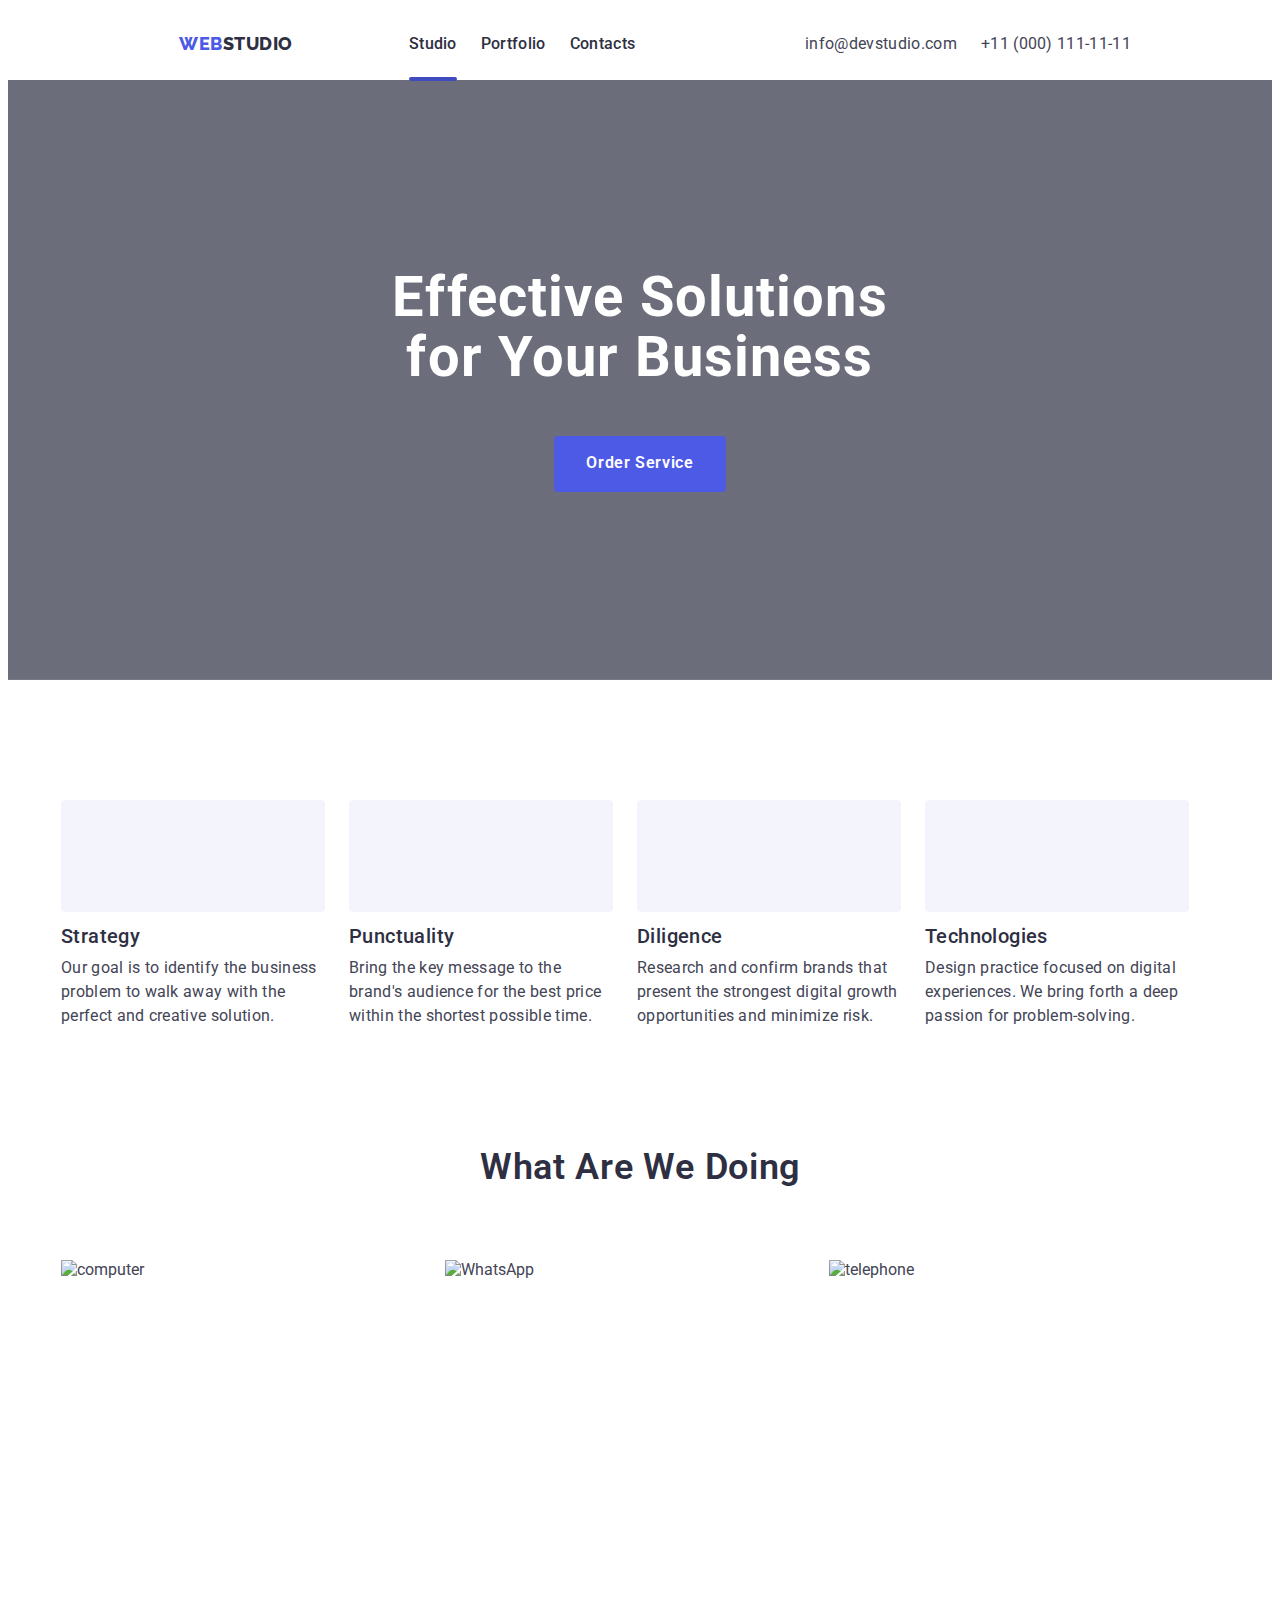
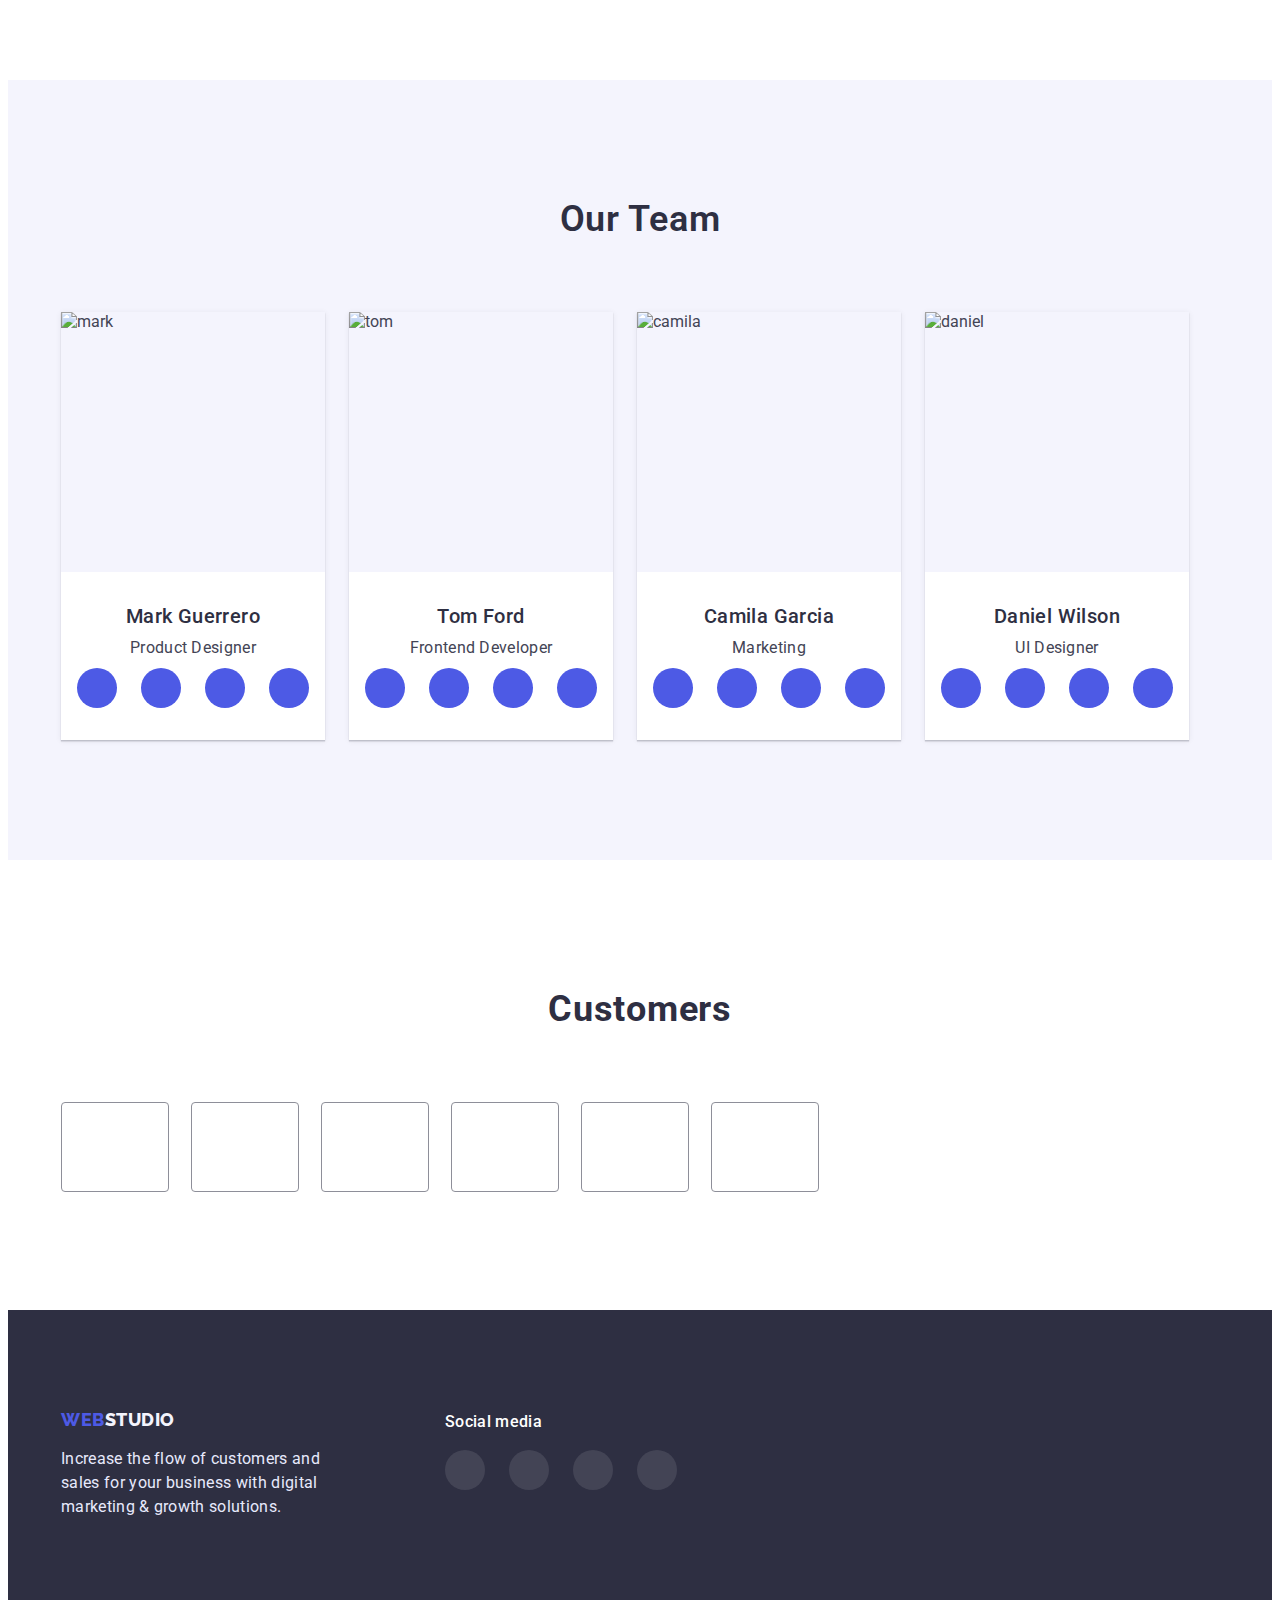
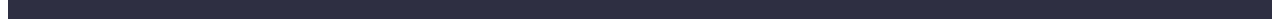
==== index.html @ 58b8a081 "commit" ====
<!DOCTYPE html>
<html lang="en">
<head>
    <meta charset="UTF-8">
    <meta http-equiv="X-UA-Compatible" content="IE=edge">
    <meta name="viewport" content="width=device-width, initial-scale=1.0">
    <title>Document</title>
    <link rel="preconnect" href="https://fonts.googleapis.com">
<link rel="preconnect" href="https://fonts.gstatic.com" crossorigin>
<link href="https://fonts.googleapis.com/css2?family=Raleway:wght@800&family=Roboto:wght@400;500;700&display=swap" rel="stylesheet">
<link rel="stylesheet" href="https://cdnjs.cloudflare.com/ajax/libs/modern-normalize/1.1.0/modern-normalize.min.css" 
integrity="sha512-wpPYUAdjBVSE4KJnH1VR1HeZfpl1ub8YT/NKx4PuQ5NmX2tKuGu6U/JRp5y+Y8XG2tV+wKQpNHVUX03MfMFn9Q==" 
crossorigin="anonymous" 
referrerpolicy="no-referrer" />
<link rel="stylesheet" href="./css/styles.css" />
<link
    rel="stylesheet"
    href="https://cdnjs.cloudflare.com/ajax/libs/animate.css/4.1.1/animate.min.css"
/>
<link href="https://unpkg.com/aos@2.3.1/dist/aos.css" rel="stylesheet">
</head>
<body class="site-body">
<header class="header">
    <div class="container header-container">
    <nav class="header-navigation">
        <a href="/" class="header-web link">Web
        <span class="header-studio link">Studio</span>
        </a>
        <ul class="header-list list">
        <li class="header-item"><a class="header-link link current" href="Studio">Studio</a></li>
        <li class="header-item"><a class="header-link link" href="./portfolio.html">Portfolio</a></li>
        <li class="header-item"><a class="header-link link" href="Contacts">Contacts</a></li>
        </ul> 
        </nav>

<ul class="header-after-list list">
<li><a class="header-tel link" href="mailto:info@devstudio.com">info@devstudio.com</a></li>
<li><a class="header-mail link" href="tel:++11(000)1111111">+11 (000) 111-11-11</a></li>
</ul>
    </div>
</header>
<main>
<section class="hero">
    <div class="container">
<h1 class="hero-title">Effective Solutions for Your Business</h1>
<button type="button" class="hero-btn">Order Service</button>
</div>
</section>
<section class="about">
<div class="container">
<ul class="about-list list">
<li class="about-item">
    <div class="features-icon">
        <svg class="icon" 
        Width="64"
        Height="64"
        >
        <use href="./images/icons.svg#icon-antenna1" ></use>
        </svg>
    </div>
<h3 class="about-strategy">Strategy</h3>
<P class="about-after-strategy">Our goal is to identify the business
problem to walk away with the perfect and creative solution. </P>
</li>
<li class="about-item">
    <div class="features-icon">
        <svg class="icon"Width="61.22"
        Height="64">
        <use href="./images/icons.svg#icon-clock" ></use>
        
        </svg>
    </div>
<h3 class="about-punctuality">Punctuality</h3>
<P class="about-after-punctuality">Bring the key message to the brand's audience for the best price within the shortest possible time.</P>
</li>
<li class="about-item">
    <div class="features-icon">
        <svg class="icon"Width="64"
        Height="49.09">
        <use href="./images/icons.svg#icon-diagram">
</use>
        </svg>
    </div> 
<h3 class="about-diligence">Diligence</h3>
<p class="about-after-diligence">Research and confirm brands that present the strongest digital growth opportunities and minimize risk.</p>
</li>
<li class="about-item">
    <div class="features-icon">
        <svg class="icon" height="55.46"
        width="50.13">
        <use href="./images/icons.svg#icon-astronaut" >
</use>
        </svg>
<h3 class="about-technologies">Technologies</h3>
<P class="about-after-technologies">Design practice focused on digital experiences. We bring forth a deep passion for problem-solving.</P>
</li>
</ul>
</div>
</section>
<section class="work">
    <div class="container">
<h2 class="work-title">What are we doing</h2>
<ul class="work-list list">
<li class="work-item">
<img src="./images/comp.jpg" alt="computer" width="360" height="300"/></li>
<li>
<img src="./images/watch.jpg" alt="WhatsApp" width="360" height="300"/></li>
<li>
<img src="./images/tel.jpg" alt="telephone" width="360" height="300"/></li>
</ul>
</div>
</section>
<section class="team">
    <div class="container">
<h2 class="team-title">Our Team</h2>
<ul class="team-list list">
<li class="team-item"><img src="./images/markguerrero.jpg" alt="mark" width="264" height="260"/>
<div class="card-content">
    <h3 class="team-designer">Mark Guerrero</h3>
<p class="team-designer-text">Product Designer</p>
    <ul class="team-soc-list list">
    <li class="team-soc-item">
    <a href="" class="team-soc-link link">
    <svg class="team-soc-icon" width="16" height="16">
        <use href="./images/icons.svg#icon-instagram" ></use>
    </svg>
    </a>
    </li>
    <li class="team-soc-item">
    <a href="" class="team-soc-link link">
        <svg class="team-soc-icon"width="16" height="16">
            <use href="./images/icons.svg#icon-twitter"></use>
        </svg>
    </a>
</li>
    <li class="team-soc-item">
    <a href="" class="team-soc-link link">
        <svg class="team-soc-icon" width="16" height="16">
            <use href="./images/icons.svg#icon-facebook"></use>
        </svg>
    </a>
</li>
    <li class="team-soc-item">
    <a href="" class="team-soc-link link">
        <svg class="team-soc-icon" width="16" height="16">
            <use href="./images/icons.svg#icon-linkedin"></use>
        </svg>
    </a>
    </li>
    </ul>
</div>
</li>
<li class="team-item"><img src="./images/tom.jpg" alt="tom" width="264" height="260"/>
<div class="card-content">
    <h3 class="team-developer">Tom Ford</h3>
<p class="team-developer-text">Frontend Developer</p>
<ul class="team-soc-list list">
    <li class="team-soc-item">
    <a href="" class="team-soc-link link">
    <svg class="team-soc-icon"width="16" height="16">
        <use href="./images/icons.svg#icon-instagram" ></use>
    </svg>
    </a>
    </li>
    <li class="team-soc-item">
    <a href="" class="team-soc-link link">
        <svg class="team-soc-icon" width="16" height="16">
            <use href="./images/icons.svg#icon-twitter"></use>
        </svg>
    </a>
</li>
    <li class="team-soc-item">
    <a href="" class="team-soc-link link">
        <svg class="team-soc-icon"width="16" height="16">
            <use href="./images/icons.svg#icon-facebook"></use>
        </svg>
    </a>
</li>
    <li class="team-soc-item">
    <a href="" class="team-soc-link link">
        <svg class="team-soc-icon"width="16" height="16">
            <use href="./images/icons.svg#icon-linkedin"></use>
        </svg>
    </a>
    </li>
    </ul>
</div>
</li>
<li class="team-item"><img src="./images/camila.jpg" alt="camila" width="264" height="260"/>
<div class="card-content">
    <h3 class="team-marketing">Camila Garcia</h3>
<p class="team-marketing-text">Marketing</p>
<ul class="team-soc-list list">
    <li class="team-soc-item">
    <a href="" class="team-soc-link link">
    <svg class="team-soc-icon" width="16" height="16">
        <use href="./images/icons.svg#icon-instagram" ></use>
    </svg>
    </a>
    </li>
    <li class="team-soc-item">
    <a href="" class="team-soc-link link">
        <svg class="team-soc-icon" width="16" height="16">
            <use href="./images/icons.svg#icon-twitter"></use>
        </svg>
    </a>
    </li>
    <li class="team-soc-item">
    <a href="" class="team-soc-link link">
        <svg class="team-soc-icon" width="16" height="16">
            <use href="./images/icons.svg#icon-facebook"></use>
        </svg>
    </a>
    </li>
    <li class="team-soc-item">
    <a href="" class="team-soc-link link">
        <svg class="team-soc-icon"width="16" height="16">
            <use href="./images/icons.svg#icon-linkedin"></use>
        </svg>
    </a>
    </li>
    </ul>

</div>
</li>
<li class="team-item"><img src="./images/daniel.jpg" alt="daniel" width="264" height="260"/>
<div class="card-content">
    <h3 class="team-ul">Daniel Wilson</h3>
<p class="team-ul-text">UI Designer</p>
<ul class="team-soc-list list">
    <li class="team-soc-item">
    <a href="" class="team-soc-link link">
    <svg class="team-soc-icon"width="16" height="16">
        <use href="./images/icons.svg#icon-instagram" ></use>
    </svg>
    </a>
    </li>
    <li class="team-soc-item">
    <a href="" class="team-soc-link link">
        <svg class="team-soc-icon"width="16" height="16">
            <use href="./images/icons.svg#icon-twitter"></use>
        </svg>
    </a>
    </li>
    <li class="team-soc-item">
    <a href="" class="team-soc-link link">
        <svg class="team-soc-icon"width="16" height="16">
            <use href="./images/icons.svg#icon-facebook"></use>
        </svg>
    </a>
    </li>
    <li class="team-soc-item">
    <a href="" class="team-soc-link link">
        <svg class="team-soc-icon"width="16" height="16">
            <use href="./images/icons.svg#icon-linkedin"></use>
        </svg>
    </a>
    </li>
    </ul>
</div>
</li>
</ul>
</div>
</section>
<section class="customers">
    
    <div class="container">
        <h2 class="customers-title">Customers</h2>
    <ul class="customers-list list">
        <li class="customers-item">
        <a href="" class="customers-link link">
            <svg class="customers-icon" width="104" height="56">
            <use href="./images/icons.svg#icon-Logo1"></use>
            </svg>
        </a>
        </li>
        <li class="customers-item">
        <a href="" class="customers-link link">
            <svg class="customers-icon" width="104" height="56">
            <use href="./images/icons.svg#icon-Logo2"></use>
            </svg>
        </a>
        </li>
        <li class="customers-item">
        <a href="" class="customers-link link">
            <svg class="customers-icon" width="104" height="56">
            <use href="./images/icons.svg#icon-Logo3"></use>
            </svg>
        </a>
        </li>
        <li class="customers-item">
        <a href="" class="customers-link link">
            <svg class="customers-icon" width="104" height="56">
            <use href="./images/icons.svg#icon-Logo4"></use>
            </svg>
        </a>
        </li>
        <li class="customers-item">
        <a href="" class="customers-link link">
            <svg class="customers-icon" width="104" height="56">
                <use href="./images/icons.svg#icon-Logo5"></use>
            </svg>
        </a>
        </li>
        <li class="customers-item">
        <a href="" class="customers-link link">
            <svg class="customers-icon" width="104" height="56">
            <use href="./images/icons.svg#icon-Logo6"></use>
            </svg>
        </a>
        </li>
    </ul>
    </div>
</section>
</main>
<footer class="footer">
    <div class="container">
        <div class="before-social">
<a href="/" class="footer-web link">Web
<span class="footer-studio link">Studio</span>
</a>
<p class="footer-text">Increase the flow of customers and sales for your business with digital marketing & growth solutions.</p>
    </div>

<div class="social">
<h3 class="soc-tex">Social media</h3>
<ul class="soc-list list">
    <li class="soc-item">
        <a href=""class="soc-link link">
            <svg class="soc-icon" width="24px" height="24px">
                <use href="./images/icons.svg#icon-instagram"></use>
            </svg>
        </a>
    </li>
    <li class="soc-item">
        <a href=""class="soc-link link">
            <svg class="soc-icon" width="24px" height="24px">
                <use href="./images/icons.svg#icon-twitter"></use>
            </svg>
        </a>
    </li>
    <li class="soc-item">
        <a href=""class="soc-link link">
            <svg class="soc-icon" width="24px" height="24px">
                <use href="./images/icons.svg#icon-facebook"></use>
            </svg>
        </a>
    </li>
    <li class="soc-item">
        <a href=""class="soc-link link">
            <svg class="soc-icon" width="24px" height="24px">
                <use href="./images/icons.svg#icon-linkedin"></use>
            </svg>
        </a>
    </li>
</ul>
</div>
</div>
</footer>
<script src="https://unpkg.com/aos@2.3.1/dist/aos.js"></script>
<script>
    AOS.init();
  </script>
</body>
</html>
---- css/styles.css ----
:root {

    --typical-lh: 1.5;
}

p,
h1,
h2,
h3,
h4,
h5,
h6 {
margin: 0;
}
ul,
ol {
margin: 0;
padding-left: 0;
}

img {
display: block;
}

body{
    font-family: 'roboto' ,sans-serif;
    color: #434455;
}
.list{
    list-style: none;
}
.link{
    text-decoration: none;
}
.container{
    width: 1158px;
    padding-left:15px;
    padding-right: 15px;
    margin: 0 auto;
}

.site-body{
}
/* --------HEADER--------- */


.header {

    padding-top: 24px;
    padding-bottom: 24px;
    
}
.header > .container {
    display: flex;
    align-items: center;

    width: 100%;

}

.header-link{
    transition: color 250ms cubic-bezier(0.4, 0, 0.2, 1);
}
    .header-web {
font-family: 'Raleway';
font-style: normal;
font-weight: 800;
font-size: 18px;
line-height: 1.33;
display: flex;
align-items: center;
letter-spacing: 0.03em;
text-transform: uppercase;
color: #4D5AE5;
padding-left: 156px;
}

.header-studio {
font-family: 'Raleway';
font-style: normal;
font-weight: 800;
font-size: 18px;
line-height: 1.33;
display: flex;
align-items: center;
letter-spacing: 0.03em;
text-transform: uppercase;
color: #2E2F42;
margin-right: 76px;
}
.header-navigation {
    display: flex;
    gap: 40px;
    align-items: center;
    margin-right: auto;
}
.header-link:hover,
.header-link:focus{
    color: #4D5AE5;
    }
.header-list {
    display: flex;
    gap: 40px;
    font-family: 'Roboto';
    font-style: normal;
    font-weight: 500;
    font-size: 16px;
    line-height: 1.5;
    letter-spacing: 0.02em;
    color: #4D5AE5;
    
}
.heade-item {
}
.header-link {

font-family: 'Roboto';
font-style: normal;
font-weight: 500;
font-size: 16px;
line-height: 1.5;
letter-spacing: 0.02em;
color: #2E2F42;
transition: color 250ms cubic-bezier(0.4, 0, 0.2, 1);
position: relative;
}
.header-link.current::after{
    content: '';
    position: absolute;
    width: 100%;
    height: 4px;
    background-color: #404BBF;
    border-radius: 2px;
    left: 0;
    bottom: -28px;
}


.header-after-list{
    display: flex;
    gap: 40px;

}
.header-tel {
    font-size: 16px;
    line-height: 1.5;
    letter-spacing: 0.02em;
    color: #434455;
    transition: color 250ms cubic-bezier(0.4, 0, 0.2, 1);
    }
.header-tel:hover{
    color: #404BBF;
}
.header-mail {
font-size: 16px;
line-height: 1.5;
letter-spacing: 0.02em;
color: #434455;
padding-right: 156px;
transition: color 250ms cubic-bezier(0.4, 0, 0.2, 1);
}

.header-mail:hover{
    color: #404BBF;
}

/* --------Hero--------- */


.hero {
    background-image: linear-gradient(
        rgba(46, 47, 66, 0.7),
        rgba(46, 47, 66, 0.7)),
    url(../images/people-office.jpg);
    background-repeat: no-repeat;
    background-position: center;
    background-size: cover;
    padding-top: 188px;
    padding-bottom: 188px;
}
.hero-title {
font-size: 56px;
line-height: 1.07;
text-align: center;
letter-spacing: 0.02em;
color: #FFFFFF;

max-width: 553px;
max-height: 120px;
margin: 0 auto;

}


.hero-btn {
background-color: #4D5AE5;
font-family: 'Roboto';
font-weight: 600;
font-size: 16px;
line-height: 1.18;
display: flex;
align-items:center;
letter-spacing: 0.04em;
color: #FFFFFF;
cursor: pointer;
min-width: 169px;
height: 56px;
padding: 16px 32px;
display: block;
margin: 0 auto;
margin-top: 48px;
border: 1px transparent;
border-radius: 4px;
transition: color 250ms cubic-bezier(0.4, 0, 0.2, 1), background-color 2500ms cubic-bezier(0.4, 0, 0.2, 1)

}
.hero-btn:hover{
    background-color: #404BBF;
}

/* --------About--------- */
.about-list {
}
.list {
    display:flex;
    gap: 24px;
}

.about {
    width: 100%;

padding-top: 120px;
}

.about-item {
    flex-basis: calc((100%-3*24px)/4);
    }
.features-icon{
    
    justify-content: center;
    align-items: center;


}

.icon {
    height: 112px;
    width: 264px;
    border-radius: 4px;
    background: #F4F4FD;
    margin-bottom: 8px; 

}
.about-strategy {
font-family: 'Roboto';
font-style: normal;
font-weight: 500;
font-size: 20px;
line-height: 1.2;
letter-spacing: 0.02em;
color: #2E2F42;
margin-bottom: 8px;

}
.about-after-strategy {

font-size: 16px;
line-height:1.5;
letter-spacing: 0.02em;
color: #434455;
max-width: 264px;

}
.about-item {
}
.about-punctuality {
font-family: 'Roboto';
font-style: normal;
font-weight: 500;
font-size: 20px;
line-height: 1.2;
letter-spacing: 0.02em;
color: #2E2F42;
margin-bottom: 8px;

}
.about-after-punctuality {

font-size: 16px;
line-height: 1.5;
letter-spacing: 0.02em;
color: #434455;
max-width: 264px;
}
.about-diligence {
    font-family: 'Roboto';
font-style: normal;
font-weight: 500;
font-size: 20px;
line-height: 1.2;
letter-spacing: 0.02em;
color: #2E2F42;
margin-bottom: 8px;
}
.about-after-diligence {

font-size: 16px;
line-height:var(--typical-lh);
letter-spacing: 0.02em;
color: #434455;
max-width: 264px;
}
.about-technologies {
    font-family: 'Roboto';
font-style: normal;
font-weight: 500;
font-size: 20px;
line-height: 1.2;
letter-spacing: 0.02em;
color: #2E2F42;
margin-bottom: 8px;
}
.about-after-technologies {

font-size: 16px;
line-height:var(--typical-lh);
letter-spacing: 0.02em;
color: #434455;
max-width: 264px;
}

/* --------Work--------- */
.work {padding-top: 120px;
    padding-bottom: 120px;
}
.work-title {
    font-family: 'Roboto';
font-style: normal;
font-weight: 600;
font-size: 36px;
line-height: 1.11;
text-align: center;
letter-spacing: 0.02em;
text-transform: capitalize;
color: #2E2F42;
margin-bottom: 72px;


}
.work-list {
    display: flex;
}
.work-item {
}


/* -----------Team--------- */

.team {
    display: flex;
    gap: 24px;
    padding-top: 120px;
    padding-bottom: 120px;
    background-color:#F4F4FD;
}
.team-title {
font-family: 'Roboto';
font-style: normal;
font-weight: 600;
font-size: 36px;
line-height: 1.11;
text-align: center;
letter-spacing: 0.02em;
text-transform: capitalize;
color: #2E2F42;
margin-bottom: 72px;
}
.team-list {
}
.list {
}
.team-item {box-shadow: 0px 1px 6px rgba(46, 47, 66, 0.08), 0px 1px 1px rgba(46, 47, 66, 0.16), 0px 2px 1px rgba(46, 47, 66, 0.08);
}
.card-content{
    padding: 32px 0 32px 0;
    background: #FFFFFF;
}

.card-content{
    padding: 32px 0 32px 0;
}
.card-list{
    
    padding-top: 32px ;
    padding-bottom: 32px ;
}
.team-soc-list {
    display: flex;
    align-items: center;
    justify-content: center;



}
.team-soc-item {
    width: 40px;
    height: 40px;
    background-color: #4D5AE5;
    border-radius: 50%;

    
}
.team-soc-link{
    width: 100%;
    height: 100%;
display: flex;
    align-items: center;
    justify-content: center;
    gap: 24px;
    list-style: none;
    transition: color 250ms cubic-bezier(0.4, 0, 0.2, 1);
    }

.team-soc-icon{
fill: #F4F4FD;

}
.team-soc-icon:hover{
    fill:;
}
.team-soc-link:hover{
    background-color: #404BBF;
    border-radius: 50%;
}
.team-soc-link:focus{
    background-color: #404BBF;
    border-radius: 50%;
}

    .team-designer {
font-family: 'Roboto';
font-style: normal;
font-weight: 500;
font-size: 20px;
line-height: 1.2;
text-align: center;
letter-spacing: 0.02em;
color: #2E2F42;
margin-bottom: 8px;
}
.team-designer-text {

font-size: 16px;
line-height: 1.5;
text-align: center;
letter-spacing: 0.02em;
color: #434455;
margin-bottom: 8px;

}

.team-developer {
    font-family: 'Roboto';
font-style: normal;
font-weight: 500;
font-size: 20px;
line-height: 1.2;
text-align: center;
letter-spacing: 0.02em;
color: #2E2F42;

margin-bottom: 8px;
}
.team-developer-text {
font-size: 16px;
line-height: 1.5;
text-align: center;
letter-spacing: 0.02em;
color: #434455;

margin-bottom: 8px;
}
.team-marketing {
    font-family: 'Roboto';
font-style: normal;
font-weight: 500;
font-size: 20px;
line-height: 1.2;
text-align: center;
letter-spacing: 0.02em;
color: #2E2F42;

margin-bottom: 8px;
}
.team-marketing-text {

    font-size: 16px;
    line-height: 1.5;
    text-align: center;
    letter-spacing: 0.02em;
    color: #434455;
    
    margin-bottom: 8px;
    }
.team-ul {
    font-family: 'Roboto';
font-style: normal;
font-weight: 500;
font-size: 20px;
line-height: 1.2;
text-align: center;
letter-spacing: 0.02em;
color: #2E2F42;
margin-bottom: 8px;
}
.team-ul-text {

font-size: 16px;
line-height: 1.5;
text-align: center;
letter-spacing: 0.02em;
color: #434455;
margin-bottom: 8px;
}


.customers {
    padding-top: 130px;
    padding-bottom: 120px;

}
.container {
}
.customers-title{

font-size: 36px;
line-height: 1.11;
text-align: center;
letter-spacing: 0.02em;
text-transform: capitalize;
color: #2E2F42;

margin-bottom: 72px;
}

.customers-list {
    display: flex;
    gap: 24px;
}
.list {
}
.customers-item {
    width: calc((100%-168px)/6);
    height: 88px;
}
.customers-link {
    width: 100%;
    height: 100%;
    border: 1px solid #8E8F99;
    border-radius: 4px;
    display: flex;
    align-items: center;
    justify-content: center;
}
    .customers-icon {
        fill: #AFB1B8;
    }

.customers-link:hover .customers-icon,
.customers-link:focus .customers-icon
{
    fill:#4D5AE5;
}
.customers-link:hover
{border:1px solid #4D5AE5;
}
.customers-link:focus{
    border:1px solid #4D5AE5;
}



/* -----------Footer------------ */

    .footer {
        padding-top: 100px;
        padding-bottom: 100px;
        background: #2E2F42;
}


.footer-web {

    font-family: 'Raleway';
    font-style: normal;
    font-weight: 800;
    font-size: 18px;
    line-height: 1.16;
    display: flex;
    align-items: center;
    letter-spacing: 0.03em;
    text-transform: uppercase;
    color: #4D5AE5;
}
.footer-studio {
    font-family: 'Raleway';
font-style: normal;
font-weight: 800;
font-size: 18px;
line-height: 1.16;
display: flex;
align-items: center;
letter-spacing: 0.03em;
text-transform: uppercase;
color: #F4F4FD;
}
.footer-text {
font-size: 16px;
line-height: 1.5;
letter-spacing: 0.02em;
color: #E7E9FC;
margin-top: 16px;
max-width: 264px;

}

.footer>.container {display: flex;
    gap: 120px;
}
.social{
}
.soc-tex {

    font-family: 'Roboto';
font-style: normal;
font-weight: 500;
font-size: 16px;
line-height: 1.5;
letter-spacing: 0.02em;
color: #FFFFFF;
margin-bottom: 16px;
}
.soc-list {
}
.list {
}
.soc-item {
    width: 40px;
    height: 40px;
    background-color:rgba(255, 255, 255, 0.1);
    border-radius: 50%;
    
}
.soc-link {
    width: 100%;
    height: 100%;
    display: flex;
    align-items: center;
    justify-content: center;
    display: flex;
    gap: 16px;
}
.link {
}
.soc-icon {
    fill: #F4F4FD;

}
.soc-link:hover {
    background: #31D0AA;
    border-radius: 50%;
}
.soc-link:focus {
    background: #31D0AA;
    border-radius: 50%;
}

.soc-icon:hover{
    fill: ;
}

/* -----------PORTFOLIO-head------------ */

.container{
    width: 1158px;
    padding-left:15px;
    padding-right: 15px;

    margin: 0 auto;
}
body{
    font-family: 'roboto' ,sans-serif;
    color: #434455;
}
.list{
    list-style: none;
}
.link{
    text-decoration: none;
}
.site-body{
}

.site-body-portfolio {
}
.header-portfolio{
    border-bottom: 1px solid #E7E9FC;
    box-shadow: 0px 2px 1px rgba(46, 47, 66, 0.08), 0px 1px 1px rgba(46, 47, 66, 0.16), 0px 1px 6px rgba(46, 47, 66, 0.08);
}

.header-portfolio > .container {
    display: flex;
    align-items: center;
    width: 100%;
}
.header-portfolio {
    padding-top: 24px;
    padding-bottom: 24px;

}
.header-navigation-portfolio {
    display: flex;
    align-items: center;
    margin-right: auto;

}

.header-portfolio-web {

font-family: 'Raleway';
font-style: normal;
font-weight: 800;
font-size: 18px;
line-height: 1.33;
display: flex;
align-items: center;
letter-spacing: 0.03em;
text-transform: uppercase;
color: #4D5AE5;
cursor: pointer;
padding-left: 156px;

}

.header-portfolio-studio {
font-family: 'Raleway';
font-style: normal;
font-weight: 800;
font-size: 18px;
line-height: 1.33;
display: flex;
align-items: center;
letter-spacing: 0.03em;
text-transform: uppercase;
color: #2E2F42;
margin-right: 76px;

}
.header-portfolio-link:hover,
.header-portfolio-link:focus{
    color: #4D5AE5;
    }

.header-portfolio-list {
    font-family: 'Roboto';
    font-style: normal;
    font-weight: 500;
    font-size: 16px;
    line-height: 1.5;
    letter-spacing: 0.02em;
    color: #4D5AE5;
}
.list {
}


.header-portfolio-link{
    font-family: 'Roboto';
font-style: normal;
font-weight: 500;
font-size: 16px;
line-height: 1.5;
letter-spacing: 0.02em;
color: #2E2F42;
position: relative;
}
.header-portfolio-link.current::after{
    content: '';
    position: absolute;
    width: 100%;
    height: 4px;
    background-color: #404BBF;
    border-radius: 2px;
    left: 0;
    bottom: -28px;
}
.header-portfolio-after-list {

}
.header-portfolio-mail {

    font-size: 16px;
    line-height: 1.5;
    letter-spacing: 0.02em;
    color: #434455;
}
.header-portfolio-mail:hover{
    color: #404BBF;
}
.header-portfolio-tel {

font-size: 16px;
line-height: 1.5;
letter-spacing: 0.02em;
color: #434455;
padding-left: 156px;

}
.header-portfolio-tel:hover{
    color: #404BBF;
}
/* ------------------tab-------------- */


.filter{
    padding-top: 96px;
    padding-bottom: 120px;
}


.tab{
    
}

.tab-item{}
    
.filter{ padding-top: 96px;
    padding-bottom: 120px;

}

.tab{
}
.tab-list{
    display: flex;
    gap: 24px;
    justify-content: center;
    margin-bottom: 72px;

}
.tab-all:hover{
    background-color: #404BBF;
    color: #FFFFFF;
    box-shadow: 0px 3px 1px rgba(0, 0, 0, 0.1), 0px 2px 1px rgba(0, 0, 0, 0.08), 0px 2px 2px rgba(0, 0, 0, 0.12);
    }
.tab-all:focus{
        background-color: #404BBF;
        color: #FFFFFF;
        box-shadow: 0px 3px 1px rgba(0, 0, 0, 0.1), 0px 2px 1px rgba(0, 0, 0, 0.08), 0px 2px 2px rgba(0, 0, 0, 0.12);
        }

.tab-web:hover{
    background-color: #404BBF;
    color: #FFFFFF;
    box-shadow: 0px 3px 1px rgba(0, 0, 0, 0.1), 0px 2px 1px rgba(0, 0, 0, 0.08), 0px 2px 2px rgba(0, 0, 0, 0.12);
}
.tab-web:focus{
    background-color: #404BBF;
    color: #FFFFFF;
    box-shadow: 0px 3px 1px rgba(0, 0, 0, 0.1), 0px 2px 1px rgba(0, 0, 0, 0.08), 0px 2px 2px rgba(0, 0, 0, 0.12);
    }
.tab-app:hover{
    background-color: #404BBF;
    color: #FFFFFF;
    box-shadow: 0px 3px 1px rgba(0, 0, 0, 0.1), 0px 2px 1px rgba(0, 0, 0, 0.08), 0px 2px 2px rgba(0, 0, 0, 0.12);
    }
    .tab-app:focus{
        background-color: #404BBF;
        color: #FFFFFF;
        box-shadow: 0px 3px 1px rgba(0, 0, 0, 0.1), 0px 2px 1px rgba(0, 0, 0, 0.08), 0px 2px 2px rgba(0, 0, 0, 0.12);
        }
    .tab-design:hover{
        background-color: #404BBF;
        color: #FFFFFF;
        box-shadow: 0px 3px 1px rgba(0, 0, 0, 0.1), 0px 2px 1px rgba(0, 0, 0, 0.08), 0px 2px 2px rgba(0, 0, 0, 0.12);
        }
        .tab-design:focus{
            background-color: #404BBF;
            color: #FFFFFF;
            box-shadow: 0px 3px 1px rgba(0, 0, 0, 0.1), 0px 2px 1px rgba(0, 0, 0, 0.08), 0px 2px 2px rgba(0, 0, 0, 0.12);
            }
        .tab-marketing:hover{
            background-color: #404BBF;
            color: #FFFFFF;
            box-shadow: 0px 3px 1px rgba(0, 0, 0, 0.1), 0px 2px 1px rgba(0, 0, 0, 0.08), 0px 2px 2px rgba(0, 0, 0, 0.12);
            }
            .tab-marketing:focus{
                background-color: #404BBF;
                color: #FFFFFF;
                box-shadow: 0px 3px 1px rgba(0, 0, 0, 0.1), 0px 2px 1px rgba(0, 0, 0, 0.08), 0px 2px 2px rgba(0, 0, 0, 0.12);
                }

.tab-all {
    display: flex;
flex-direction: row;
align-items: flex-start;
padding: 12px 24px;
    font-family: 'Roboto';
    font-style: normal;
    font-weight: 600;
    font-size: 16px;
    line-height: 1.5;
    display: flex;
    align-items: center;
    text-align: center;
    letter-spacing: 0.04em;
    color:#4D5AE5;
    cursor: pointer;
    height: 48px;
    border: 1px solid #E7E9FC;
    border-radius: 4px;}
.tab-web {
    display: flex;
flex-direction: row;
justify-content: center;
align-items: center;
padding: 12px 24px;
    font-family: 'Roboto';
font-style: normal;
font-weight: 600;
font-size: 16px;
line-height: 1.5;
display: flex;
align-items: center;
text-align: center;
letter-spacing: 0.04em;
color: #4D5AE5;
cursor: pointer;

height: 48px;
border: 1px solid #E7E9FC;
border-radius: 4px;
}
.tab-app {
    display: flex;
flex-direction: row;
justify-content: center;
align-items: center;
padding: 12px 24px;
    font-family: 'Roboto';
font-style: normal;
font-weight: 600;
font-size: 16px;
line-height: 1.5;
display: flex;
align-items: center;
text-align: center;
letter-spacing: 0.04em;
color: #4D5AE5;
cursor: pointer;
height: 48px;
border: 1px solid #E7E9FC;
border-radius: 4px;
}

.tab-design {
    display: flex;
flex-direction: row;
justify-content: center;
align-items: center;
padding: 12px 24px;
height: 48px;
    font-family: 'Roboto';
font-style: normal;
font-weight: 600;
font-size: 16px;
line-height: 1.5;
display: flex;
align-items: center;
text-align: center;
letter-spacing: 0.04em;
color: #4D5AE5;
cursor: pointer;
width: 101px;
height: 48px;
border: 1px solid #E7E9FC;
border-radius: 4px;
}
.tab-marketing {
display: flex;
flex-direction: row;
justify-content: center;
align-items: center;
padding: 12px 24px;

    font-family: 'Roboto';
font-style: normal;
font-weight: 600;
font-size: 16px;
line-height: 1.5;
display: flex;
align-items: center;
text-align: center;
letter-spacing: 0.04em;
color: #4D5AE5;
cursor: pointer;

height: 48px;
border: 1px solid #E7E9FC;
border-radius: 4px;
}

.tab:hover,
.tab:focus {
color: #404BBF;
}

.images { 
    padding-top:72px;}
    
.images { padding-top:72px ;
    box-shadow: 0px 1px 6px rgba(46, 47, 66, 0.08);
}


.images-list {
    
    display: flex;
    column-gap: 24px;
    row-gap: 48px;
    flex-wrap: wrap;
}

.images-item{width: calc(100 %-48)/3;
position: relative;}


.picture-list {
    padding-top: 32px;
    padding-bottom: 32px;
    padding-left: 16px;
}
.images-item-link {Width:
    360px;
    Height:
    420px};

.images-top-text{
    position: absolute;
    top: 0;
}
.images-item-bank{Width:
    360px;
    Height:
    420px}
.images-item-bank:hover{
    box-shadow: 0px 1px 6px rgba(46, 47, 66, 0.08), 
    0px 1px 1px rgba(46, 47, 66, 0.16), 
    0px 2px 1px rgba(46, 47, 66, 0.08);
    
}
.picture-content {
    border: 1px solid #E7E9FC;
    padding: 32px 0 32px 16px;
}
    

.images-banking {
    margin-bottom: 8px;

margin-bottom: 8px;
font-family: 'Roboto';
font-style: normal;
font-weight: 500;
font-size: 20px;
line-height: 1.2;
letter-spacing: 0.02em;
color: #2E2F42;


}
.images-after-banking {
font-size: 16px;
line-height: 1.5;
letter-spacing: 0.02em;
color: #434455;
}

.images-item-payment:hover{
    box-shadow: 0px 1px 6px rgba(46, 47, 66, 0.08), 
    0px 1px 1px rgba(46, 47, 66, 0.16), 
    0px 2px 1px rgba(46, 47, 66, 0.08);
    
}
.images-payment {
margin-bottom: 8px;

    margin-bottom: 8px;
font-size: 20px;
line-height: 1.2;
letter-spacing: 0.02em;
color: #2E2F42;
}
.images-after-payment {

font-size: 16px;
line-height: 1.5;
letter-spacing: 0.02em;
color: #434455;
}

.images-item-maditation:hover{
    box-shadow: 0px 1px 6px rgba(46, 47, 66, 0.08), 
    0px 1px 1px rgba(46, 47, 66, 0.16), 
    0px 2px 1px rgba(46, 47, 66, 0.08);
    
}
.images-meditation {
    

    margin-bottom: 8px;
font-family: 'Roboto';
font-style: normal;
font-weight: 500;
font-size: 20px;
line-height: 1.2;
letter-spacing: 0.02em;
color: #2E2F42;
}
.images-after-meditation {

    font-size: 16px;
    line-height: 1.5;
    letter-spacing: 0.02em;
    color: #434455

}
.images-item-taxi:hover{
    box-shadow: 0px 1px 6px rgba(46, 47, 66, 0.08), 
    0px 1px 1px rgba(46, 47, 66, 0.16), 
    0px 2px 1px rgba(46, 47, 66, 0.08);
    
}
.images-taxi {
    
    margin-bottom: 8px;

margin-bottom: 8px;
    font-family: 'Roboto';
font-style: normal;
font-weight: 500;
font-size: 20px;
line-height: 1.2;
letter-spacing: 0.02em;
color: #2E2F42;
}
.images-after-taxi {

font-size: 16px;
line-height: 1.5;
letter-spacing: 0.02em;
color: #434455;
}

.images-item-illustration:hover{
    box-shadow: 0px 1px 6px rgba(46, 47, 66, 0.08), 
    0px 1px 1px rgba(46, 47, 66, 0.16), 
    0px 2px 1px rgba(46, 47, 66, 0.08);
    
}
.images-illustration {
    

    margin-bottom: 8px;
    font-family: 'Roboto';
font-style: normal;
font-weight: 500;
font-size: 20px;
line-height: 1.2;
letter-spacing: 0.02em;
color: #2E2F42;
}
.images-after-illustration {

font-size: 16px;
line-height: 1.5;
letter-spacing: 0.02em;
color: #434455;
}
.images-item-online:hover{
    box-shadow: 0px 1px 6px rgba(46, 47, 66, 0.08), 
    0px 1px 1px rgba(46, 47, 66, 0.16), 
    0px 2px 1px rgba(46, 47, 66, 0.08);
    
}
.images-online {
margin-bottom: 8px;
font-family: 'Roboto';

    margin-bottom: 8px;
    font-family: 'Roboto';
font-style: normal;
font-weight: 500;
font-size: 20px;
line-height: 1.2;
letter-spacing: 0.02em;
color: #2E2F42;
}
.images-after-online {

font-size: 16px;
line-height: 1.5;
letter-spacing: 0.02em;
color: #434455;
}
.images-item-instagram:hover{
    box-shadow: 0px 1px 6px rgba(46, 47, 66, 0.08), 
    0px 1px 1px rgba(46, 47, 66, 0.16), 
    0px 2px 1px rgba(46, 47, 66, 0.08);
    
}
.images-instagran {

    margin-bottom: 8px;
    font-family: 'Roboto';
font-style: normal;
font-weight: 500;
font-size: 20px;
line-height: 1.2;
letter-spacing: 0.02em;
color: #2E2F42;
}
.images-after-instagram {

font-size: 16px;
line-height: 1.5;
letter-spacing: 0.02em;
color: #434455;
}

.images-item-organic:hover{
    box-shadow: 0px 1px 6px rgba(46, 47, 66, 0.08), 
    0px 1px 1px rgba(46, 47, 66, 0.16), 
    0px 2px 1px rgba(46, 47, 66, 0.08);
    
}
.images-organic {

    margin-bottom: 8px;
    font-family: 'Roboto';
font-style: normal;
font-weight: 500;
font-size: 20px;
line-height: 1.2;
letter-spacing: 0.02em;
color: #2E2F42;
}
.images-after-organic {

font-size: 16px;
line-height: 1.5;
letter-spacing: 0.02em;
color: #434455;
}
.images-item-coffee:hover{
    box-shadow: 0px 1px 6px rgba(46, 47, 66, 0.08), 
    0px 1px 1px rgba(46, 47, 66, 0.16), 
    0px 2px 1px rgba(46, 47, 66, 0.08);
    
}
.images-coffee {
margin-bottom: 8px;
margin-bottom: 8px;

font-family: 'Roboto';
font-style: normal;
font-weight: 500;
font-size: 20px;
line-height: 1.2;
letter-spacing: 0.02em;
color: #2E2F42;
}
.images-after-coffee {

font-size: 16px;
line-height: 1.5;
letter-spacing: 0.02em;
color: #434455;
}



.footer-portfolio{
    background: #2E2F42;
    padding-top: 100px;
    
    display: flex;
    padding-bottom: 100px;
}
.footer-portfolio-web {
font-family: 'Raleway';
font-style: normal;
font-weight: 800;
font-size: 18px;
line-height: 1.16;
display: flex;
align-items: center;
letter-spacing: 0.03em;
text-transform: uppercase;
color: #4D5AE5;
}
.link {
}
.footer-portfolio-studio {
font-family: 'Raleway';
font-style: normal;
font-weight: 800;
font-size: 18px;
line-height: 1.16;
display: flex;
align-items: center;
letter-spacing: 0.03em;
text-transform: uppercase;
color: #F4F4FD;
}
.footer-portfolio-text {
max-width: 264px;
font-size: 16px;
line-height: 1.5;
letter-spacing: 0.02em;
color: #E7E9FC;
margin-top: 16px;

}
.footer-portfolio > .container {
    display: flex;
    gap: 120px;
}
.social-text {
    font-family: 'Roboto';
font-style: normal;
font-weight: 500;
font-size: 16px;
line-height: 1.5;
letter-spacing: 0.02em;
color: #FFFFFF;
margin-bottom: 16px;
}
.social-list {
}
.list {
}
.social-item {
    width: 40px;
    height: 40px;
    background-color:rgba(255, 255, 255, 0.1);
    border-radius: 50%;
    
}
.social-link {
    width: 100%;
    height: 100%;
    display: flex;
    align-items: center;
    justify-content: center;
    display: flex;
    gap: 16px;
}
.link {
}
.social-icon {
    fill: #F4F4FD;;
}
.social-icon:hover{
    fill:;
}

.social-link:hover{
    background-color: #31D0AA;
    border-radius: 50%;
}
.social-link:focus{
    background-color: #31D0AA;
    border-radius: 50%;
}
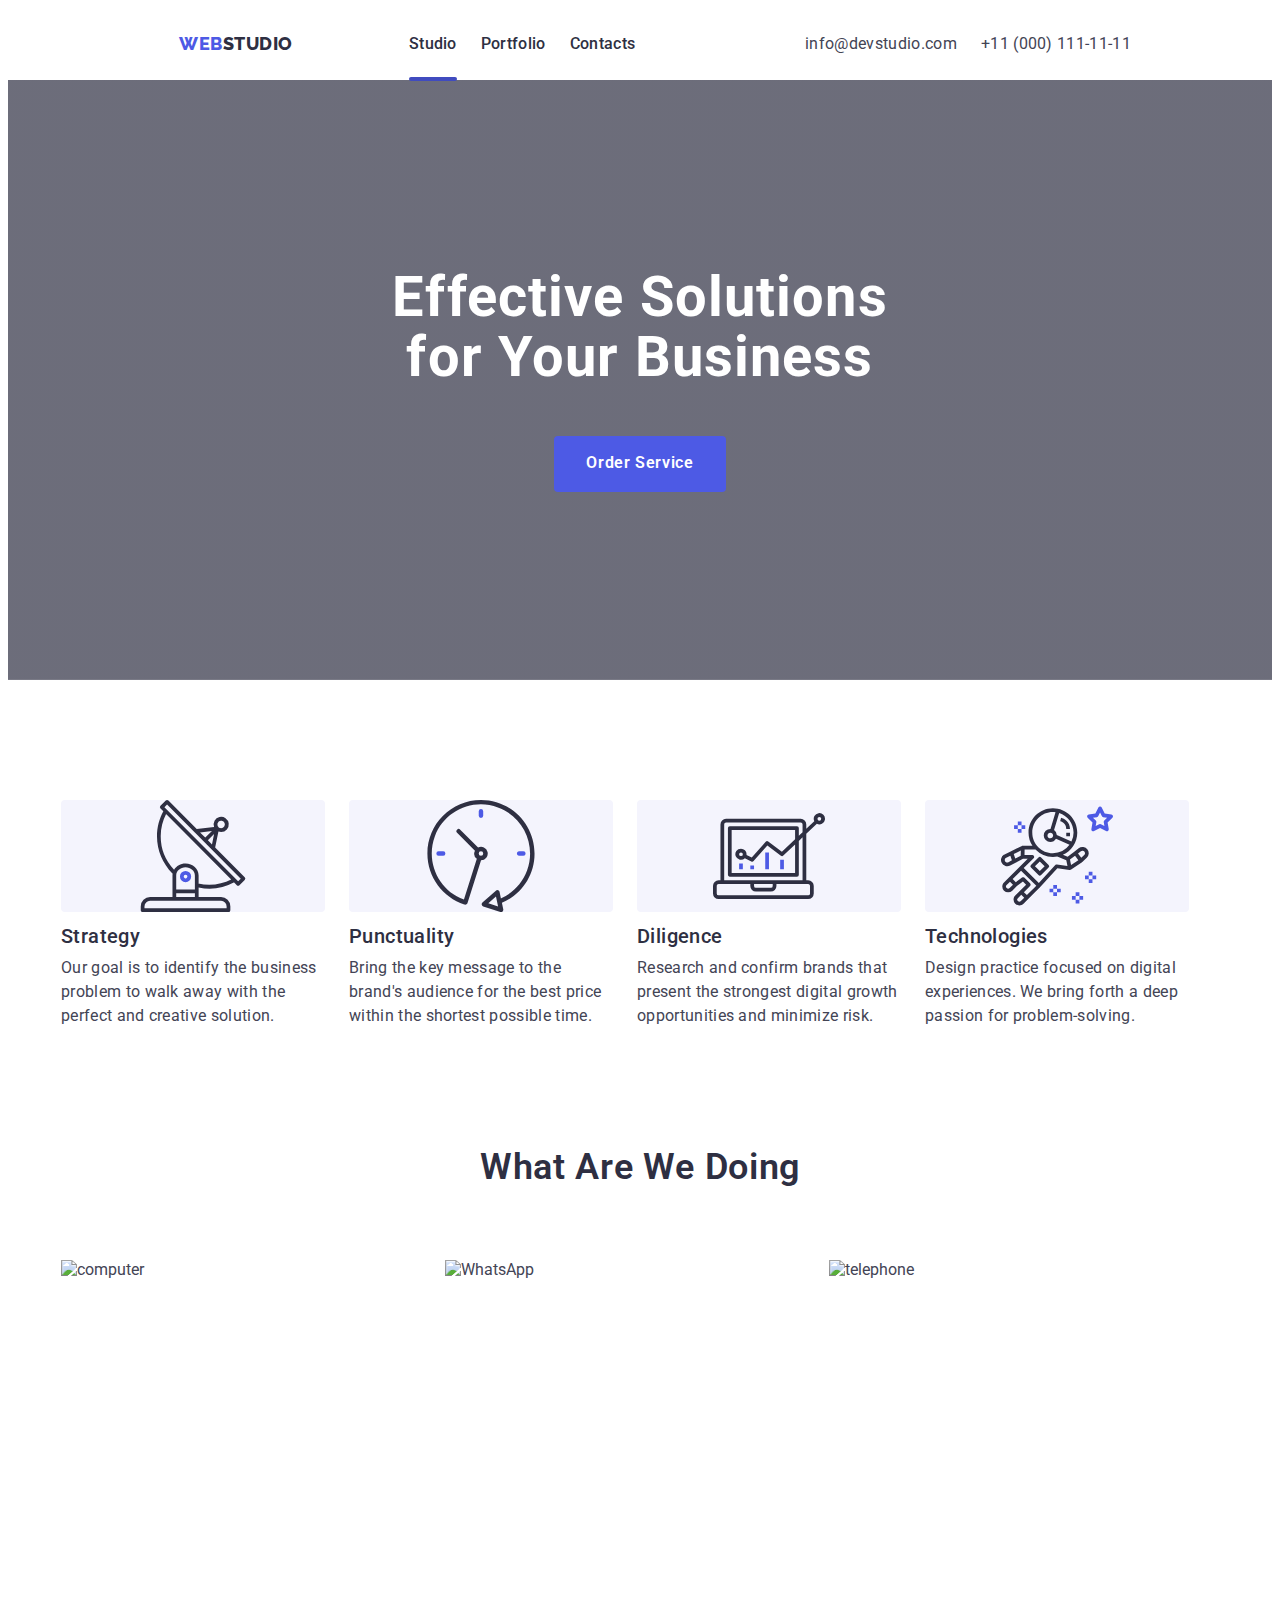
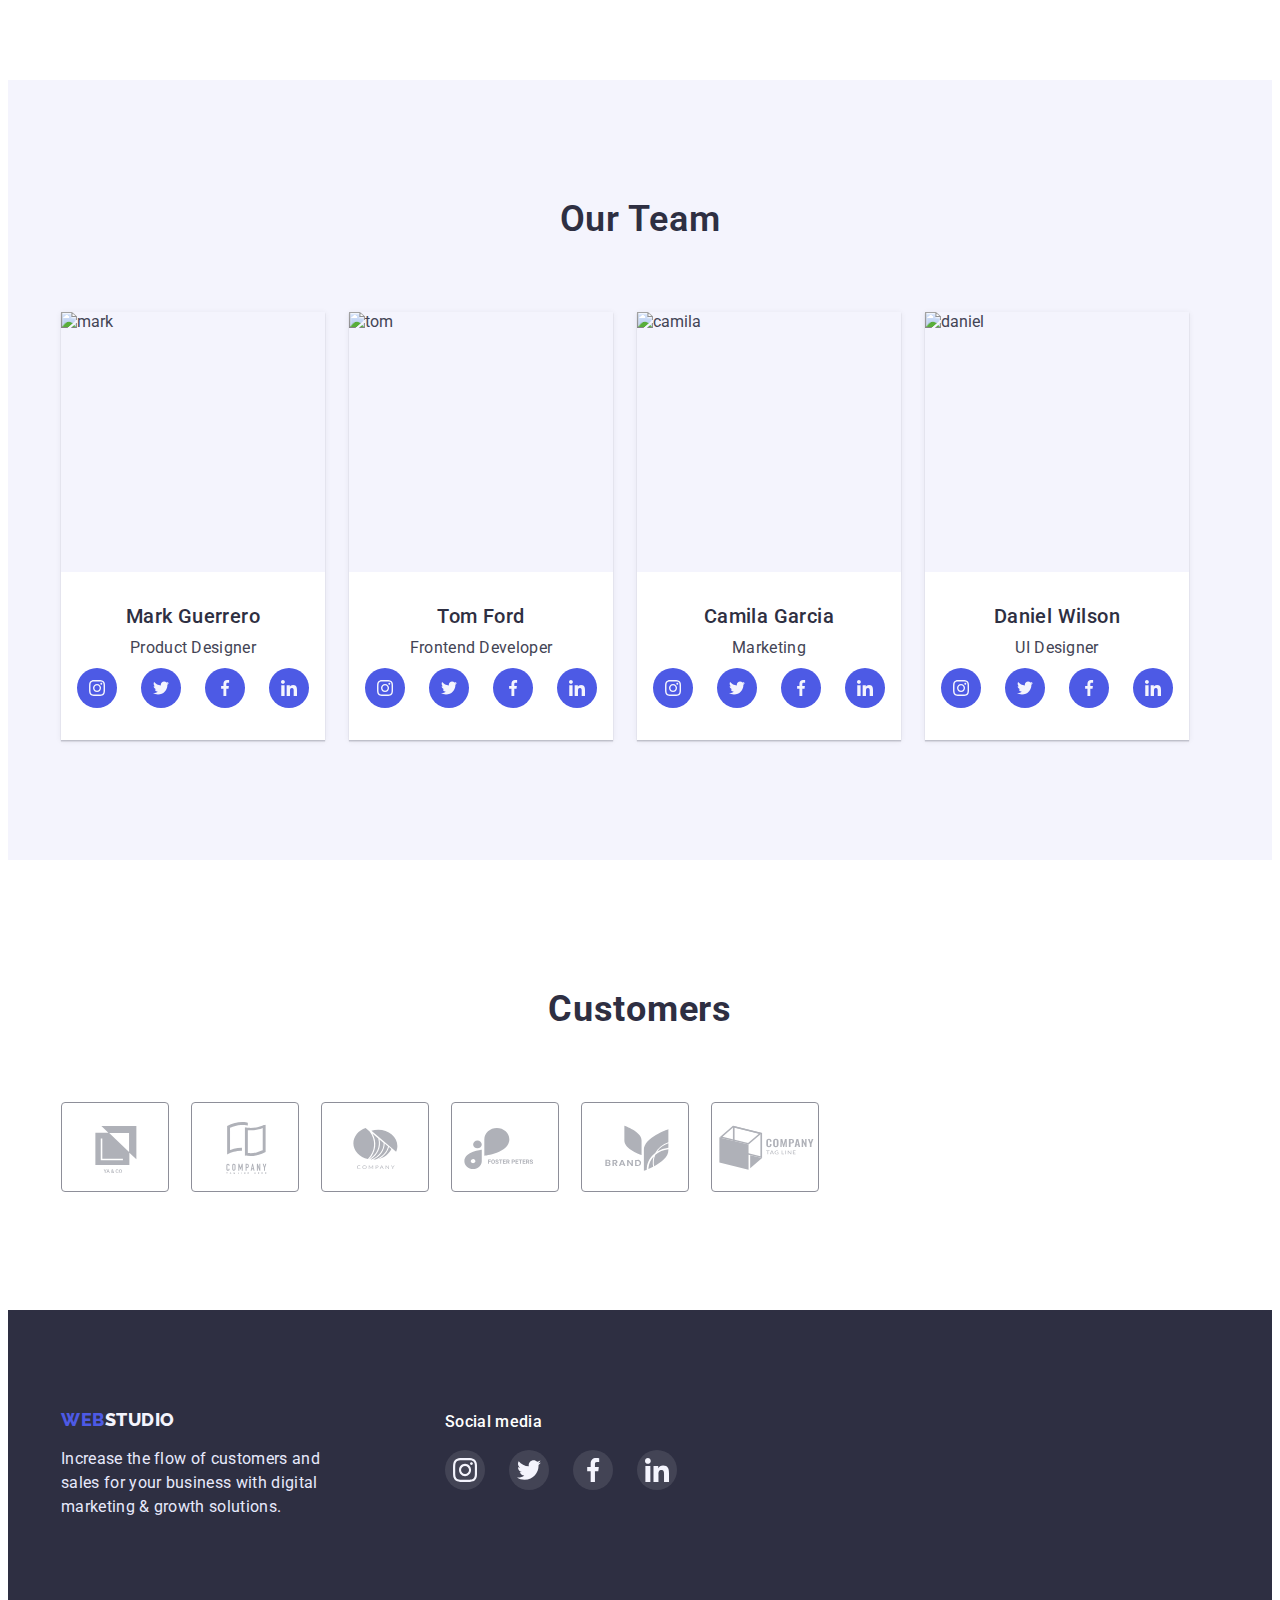
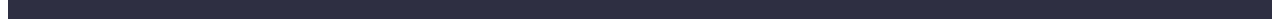
==== commit c650015c: "commit" ====
--- a/index.html
+++ b/index.html
@@ -43,7 +43,7 @@
 <section class="hero">
     <div class="container">
 <h1 class="hero-title">Effective Solutions for Your Business</h1>
-<button type="button" class="hero-btn">Order Service</button>
+<button type="button" class="hero-btn" data-modal-open>Order Service</button>
 </div>
 </section>
 <section class="about">
@@ -357,9 +357,19 @@
 </div>
 </div>
 </footer>
+<div class="backdrop is-hidden" data-modal>
+    <div class="modal">
+    <button type="button" class="modal-close"data-modal-close>
+        <svg class="modal-icon"width="8px" height="8px">
+            <use href="./images/icons.svg#icon-close"></use>
+        </svg>
+    </button>   
+    </div>
+</div>
 <script src="https://unpkg.com/aos@2.3.1/dist/aos.js"></script>
 <script>
     AOS.init();
-  </script>
+</script>
+<script src="./js/modal.js"></script>
 </body>
 </html>--- a/css/styles.css
+++ b/css/styles.css
@@ -407,9 +407,10 @@
     height: 40px;
     background-color: #4D5AE5;
     border-radius: 50%;
-
+    transition: color 250ms cubic-bezier(0.4, 0, 0.2, 1);
+}
     
-}
+
 .team-soc-link{
     width: 100%;
     height: 100%;
@@ -418,8 +419,7 @@
     justify-content: center;
     gap: 24px;
     list-style: none;
-    transition: color 250ms cubic-bezier(0.4, 0, 0.2, 1);
-    }
+    transition: transform 250ms cubic-bezier(0.4, 0, 0.2, 1);}
 
 .team-soc-icon{
 fill: #F4F4FD;
@@ -552,7 +552,9 @@
 .customers-item {
     width: calc((100%-168px)/6);
     height: 88px;
-}
+    
+    }
+
 .customers-link {
     width: 100%;
     height: 100%;
@@ -561,6 +563,7 @@
     display: flex;
     align-items: center;
     justify-content: center;
+    transition: transform 250ms, cubic-bezier(0.4, 0, 0.2, 1)
 }
     .customers-icon {
         fill: #AFB1B8;
@@ -659,6 +662,7 @@
     justify-content: center;
     display: flex;
     gap: 16px;
+    transition: transform 250ms cubic-bezier(0.4, 0, 0.2, 1);
 }
 .link {
 }
@@ -677,6 +681,58 @@
 
 .soc-icon:hover{
     fill: ;
+}
+
+
+/*---------------------backdrop--------------*/
+
+.backdrop{
+    width: 100%;
+    height: 100%;
+    background-color: rgba(17, 19, 25, 0.439);
+    position: fixed;
+    top: 0;
+    transition: opacity 250ms cubic-bezier(0.4, 0, 0.2, 1), 
+    visibility 250ms cubic-bezier(0.4, 0, 0.2, 1),
+}
+.modal{
+    position: absolute;
+    left: 50%;
+    top: 50%;
+    width: 408px;
+    min-height: 576px;
+    background-color:#FCFCFC;
+    box-shadow: 0px 1px 1px rgba(0, 0, 0, 0.14), 0px 1px 3px rgba(0, 0, 0, 0.12), 0px 2px 1px rgba(0, 0, 0, 0.2);
+border-radius: 4px;
+transform: translate(-50%, -50%) scale(1);
+transition: transform 250ms cubic-bezier(0.4, 0, 0.2, 1);
+}
+.backdrop.is-hidden.modal{
+    transform: translate(-50%, -50%) scale(0); 
+
+}
+.modal-close{
+    width: 24px;
+    height: 24px;
+    background: #E7E9FC;
+border: 1px solid rgba(0, 0, 0, 0.1);
+border-radius: 50%;
+position: absolute;
+right: 24px;
+top: 24px;
+
+}
+.modal-icon{
+    width: 100%;
+    height: 100%;
+    display: flex;
+    align-items: center;
+    justify-content: center;
+}
+.is-hidden{
+    opacity: 0;
+    visibility:hidden ;
+    pointer-events: none;
 }
 
 /* -----------PORTFOLIO-head------------ */
@@ -685,7 +741,6 @@
     width: 1158px;
     padding-left:15px;
     padding-right: 15px;
-
     margin: 0 auto;
 }
 body{
@@ -803,6 +858,7 @@
     line-height: 1.5;
     letter-spacing: 0.02em;
     color: #434455;
+    padding-left: 156px;
 }
 .header-portfolio-mail:hover{
     color: #404BBF;
@@ -813,7 +869,7 @@
 line-height: 1.5;
 letter-spacing: 0.02em;
 color: #434455;
-padding-left: 156px;
+padding-right: 156px
 
 }
 .header-portfolio-tel:hover{
@@ -834,11 +890,6 @@
 
 .tab-item{}
     
-.filter{ padding-top: 96px;
-    padding-bottom: 120px;
-
-}
-
 .tab{
 }
 .tab-list{
@@ -1014,281 +1065,79 @@
 .tab:focus {
 color: #404BBF;
 }
-
-.images { 
-    padding-top:72px;}
-    
-.images { padding-top:72px ;
-    box-shadow: 0px 1px 6px rgba(46, 47, 66, 0.08);
-}
-
-
-.images-list {
-    
-    display: flex;
+.card-list{
+    width: calc((100%-48)/3);
+}
+.set-card {
+    display: flex;
+    flex-wrap: wrap;
     column-gap: 24px;
-    row-gap: 48px;
-    flex-wrap: wrap;
-}
-
-.images-item{width: calc(100 %-48)/3;
-position: relative;}
-
-
-.picture-list {
+    row-gap: 24px;
+}
+.content-card {
     padding-top: 32px;
     padding-bottom: 32px;
     padding-left: 16px;
-}
-.images-item-link {Width:
-    360px;
-    Height:
-    420px};
-
-.images-top-text{
+    padding-right: 32px;
+    border: 0.5px solid #F4F4FD;
+}
+.card-list {
+    border: 1px solid #E7E9FC;
+    box-shadow: 0px 1px 6px rgba(46, 47, 66, 0.08);
+    transition-property: border, box-shadow;
+    transition-duration: 250ms;
+    transition-timing-function: cubic-bezier(0.4, 0, 0.2, 1);
+}
+.card-list:hover {
+    border: 0.5px solid #F4F4FD;
+    box-shadow: 0px 1px 6px rgba(46, 47, 66, 0.08), 0px 1px 1px rgba(46, 47, 66, 0.16), 0px 2px 1px rgba(46, 47, 66, 0.08);
+}
+
+.item-portfolio {
+    font-weight: 600;
+    font-size: 20px;
+    line-height: 1.2;
+    letter-spacing: 0.02em;
+    color: #2E2F42;
+    }
+.images-overley {
+    position: relative;
+    overflow: hidden;
+}
+.overley-card {
     position: absolute;
-    top: 0;
-}
-.images-item-bank{Width:
-    360px;
-    Height:
-    420px}
-.images-item-bank:hover{
-    box-shadow: 0px 1px 6px rgba(46, 47, 66, 0.08), 
-    0px 1px 1px rgba(46, 47, 66, 0.16), 
-    0px 2px 1px rgba(46, 47, 66, 0.08);
-    
-}
-.picture-content {
-    border: 1px solid #E7E9FC;
-    padding: 32px 0 32px 16px;
-}
-    
-
-.images-banking {
-    margin-bottom: 8px;
-
-margin-bottom: 8px;
-font-family: 'Roboto';
-font-style: normal;
-font-weight: 500;
-font-size: 20px;
-line-height: 1.2;
-letter-spacing: 0.02em;
-color: #2E2F42;
-
-
-}
-.images-after-banking {
-font-size: 16px;
-line-height: 1.5;
-letter-spacing: 0.02em;
-color: #434455;
-}
-
-.images-item-payment:hover{
-    box-shadow: 0px 1px 6px rgba(46, 47, 66, 0.08), 
-    0px 1px 1px rgba(46, 47, 66, 0.16), 
-    0px 2px 1px rgba(46, 47, 66, 0.08);
-    
-}
-.images-payment {
-margin-bottom: 8px;
-
-    margin-bottom: 8px;
-font-size: 20px;
-line-height: 1.2;
-letter-spacing: 0.02em;
-color: #2E2F42;
-}
-.images-after-payment {
-
-font-size: 16px;
-line-height: 1.5;
-letter-spacing: 0.02em;
-color: #434455;
-}
-
-.images-item-maditation:hover{
-    box-shadow: 0px 1px 6px rgba(46, 47, 66, 0.08), 
-    0px 1px 1px rgba(46, 47, 66, 0.16), 
-    0px 2px 1px rgba(46, 47, 66, 0.08);
-    
-}
-.images-meditation {
-    
-
-    margin-bottom: 8px;
-font-family: 'Roboto';
-font-style: normal;
-font-weight: 500;
-font-size: 20px;
-line-height: 1.2;
-letter-spacing: 0.02em;
-color: #2E2F42;
-}
-.images-after-meditation {
-
+    content: "";
+    top: 100%;
+    left: 0;
+    width: 100%;
+    height: 100%; 
+    display: flex;
+    transition: 250ms cubic-bezier(0.4, 0, 0.2, 1) ;
+}
+.text-card {
     font-size: 16px;
     line-height: 1.5;
     letter-spacing: 0.02em;
-    color: #434455
-
-}
-.images-item-taxi:hover{
-    box-shadow: 0px 1px 6px rgba(46, 47, 66, 0.08), 
-    0px 1px 1px rgba(46, 47, 66, 0.16), 
-    0px 2px 1px rgba(46, 47, 66, 0.08);
-    
-}
-.images-taxi {
-    
-    margin-bottom: 8px;
-
-margin-bottom: 8px;
-    font-family: 'Roboto';
-font-style: normal;
-font-weight: 500;
-font-size: 20px;
-line-height: 1.2;
-letter-spacing: 0.02em;
-color: #2E2F42;
-}
-.images-after-taxi {
-
-font-size: 16px;
-line-height: 1.5;
-letter-spacing: 0.02em;
-color: #434455;
-}
-
-.images-item-illustration:hover{
-    box-shadow: 0px 1px 6px rgba(46, 47, 66, 0.08), 
-    0px 1px 1px rgba(46, 47, 66, 0.16), 
-    0px 2px 1px rgba(46, 47, 66, 0.08);
-    
-}
-.images-illustration {
-    
-
-    margin-bottom: 8px;
-    font-family: 'Roboto';
-font-style: normal;
-font-weight: 500;
-font-size: 20px;
-line-height: 1.2;
-letter-spacing: 0.02em;
-color: #2E2F42;
-}
-.images-after-illustration {
-
-font-size: 16px;
-line-height: 1.5;
-letter-spacing: 0.02em;
-color: #434455;
-}
-.images-item-online:hover{
-    box-shadow: 0px 1px 6px rgba(46, 47, 66, 0.08), 
-    0px 1px 1px rgba(46, 47, 66, 0.16), 
-    0px 2px 1px rgba(46, 47, 66, 0.08);
-    
-}
-.images-online {
-margin-bottom: 8px;
-font-family: 'Roboto';
-
-    margin-bottom: 8px;
-    font-family: 'Roboto';
-font-style: normal;
-font-weight: 500;
-font-size: 20px;
-line-height: 1.2;
-letter-spacing: 0.02em;
-color: #2E2F42;
-}
-.images-after-online {
-
-font-size: 16px;
-line-height: 1.5;
-letter-spacing: 0.02em;
-color: #434455;
-}
-.images-item-instagram:hover{
-    box-shadow: 0px 1px 6px rgba(46, 47, 66, 0.08), 
-    0px 1px 1px rgba(46, 47, 66, 0.16), 
-    0px 2px 1px rgba(46, 47, 66, 0.08);
-    
-}
-.images-instagran {
-
-    margin-bottom: 8px;
-    font-family: 'Roboto';
-font-style: normal;
-font-weight: 500;
-font-size: 20px;
-line-height: 1.2;
-letter-spacing: 0.02em;
-color: #2E2F42;
-}
-.images-after-instagram {
-
-font-size: 16px;
-line-height: 1.5;
-letter-spacing: 0.02em;
-color: #434455;
-}
-
-.images-item-organic:hover{
-    box-shadow: 0px 1px 6px rgba(46, 47, 66, 0.08), 
-    0px 1px 1px rgba(46, 47, 66, 0.16), 
-    0px 2px 1px rgba(46, 47, 66, 0.08);
-    
-}
-.images-organic {
-
-    margin-bottom: 8px;
-    font-family: 'Roboto';
-font-style: normal;
-font-weight: 500;
-font-size: 20px;
-line-height: 1.2;
-letter-spacing: 0.02em;
-color: #2E2F42;
-}
-.images-after-organic {
-
-font-size: 16px;
-line-height: 1.5;
-letter-spacing: 0.02em;
-color: #434455;
-}
-.images-item-coffee:hover{
-    box-shadow: 0px 1px 6px rgba(46, 47, 66, 0.08), 
-    0px 1px 1px rgba(46, 47, 66, 0.16), 
-    0px 2px 1px rgba(46, 47, 66, 0.08);
-    
-}
-.images-coffee {
-margin-bottom: 8px;
-margin-bottom: 8px;
-
-font-family: 'Roboto';
-font-style: normal;
-font-weight: 500;
-font-size: 20px;
-line-height: 1.2;
-letter-spacing: 0.02em;
-color: #2E2F42;
-}
-.images-after-coffee {
-
-font-size: 16px;
-line-height: 1.5;
-letter-spacing: 0.02em;
-color: #434455;
-}
-
-
+    color:#F4F4FD;
+    display: flex;
+    background: #4D5AE5;
+    width: 100%;
+    padding: 40px 32px;
+
+}
+.card-list:hover .overley-card {
+transform: translateY(-100%);
+    transition: 250ms cubic-bezier(0.4, 0, 0.2, 1) ;
+} 
+.images-overley::before {
+    display: flex;
+    position: absolute;
+    content: "";
+    top: 0;
+    left: 0;  
+    transform: translateY(-100%);
+    transition: 250ms cubic-bezier(0.4, 0, 0.2, 1);
+}
 
 .footer-portfolio{
     background: #2E2F42;
@@ -1365,6 +1214,7 @@
     justify-content: center;
     display: flex;
     gap: 16px;
+    transition: transform 250ms cubic-bezier(0.4, 0, 0.2, 1);
 }
 .link {
 }
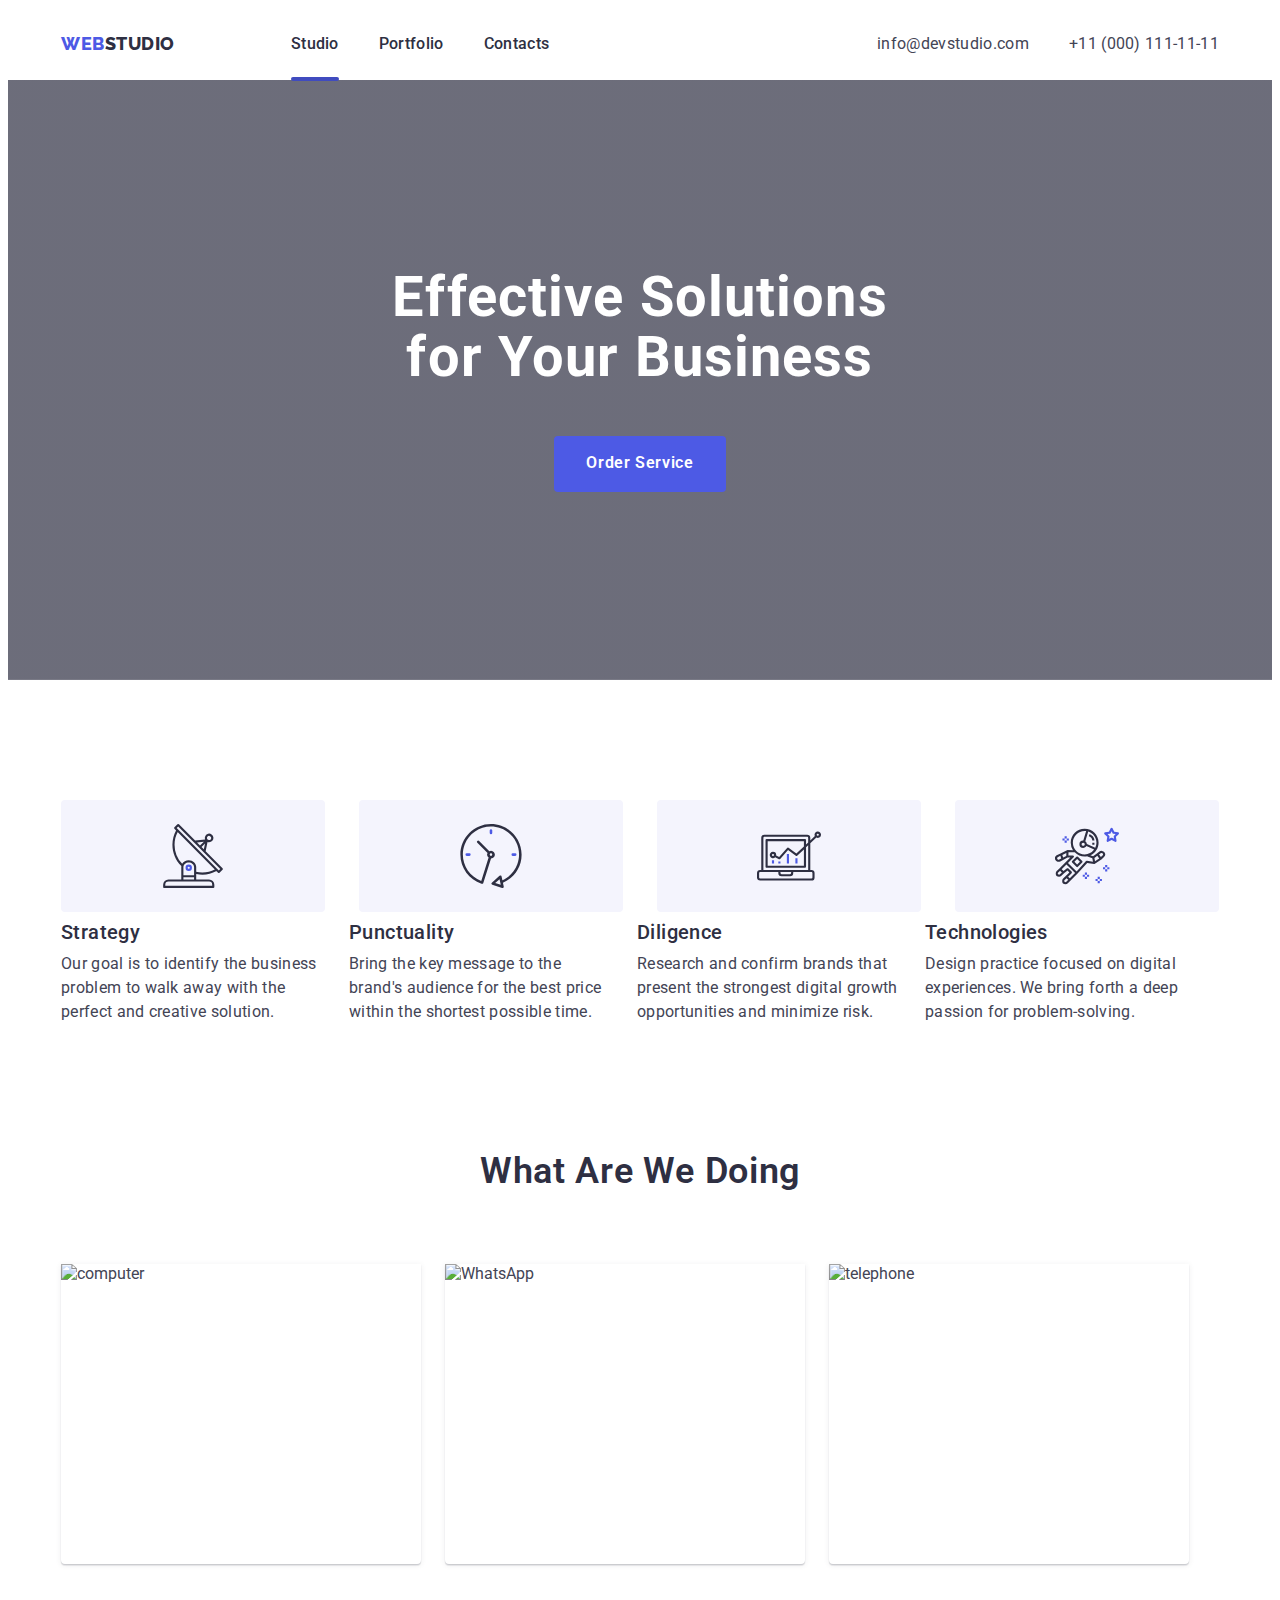
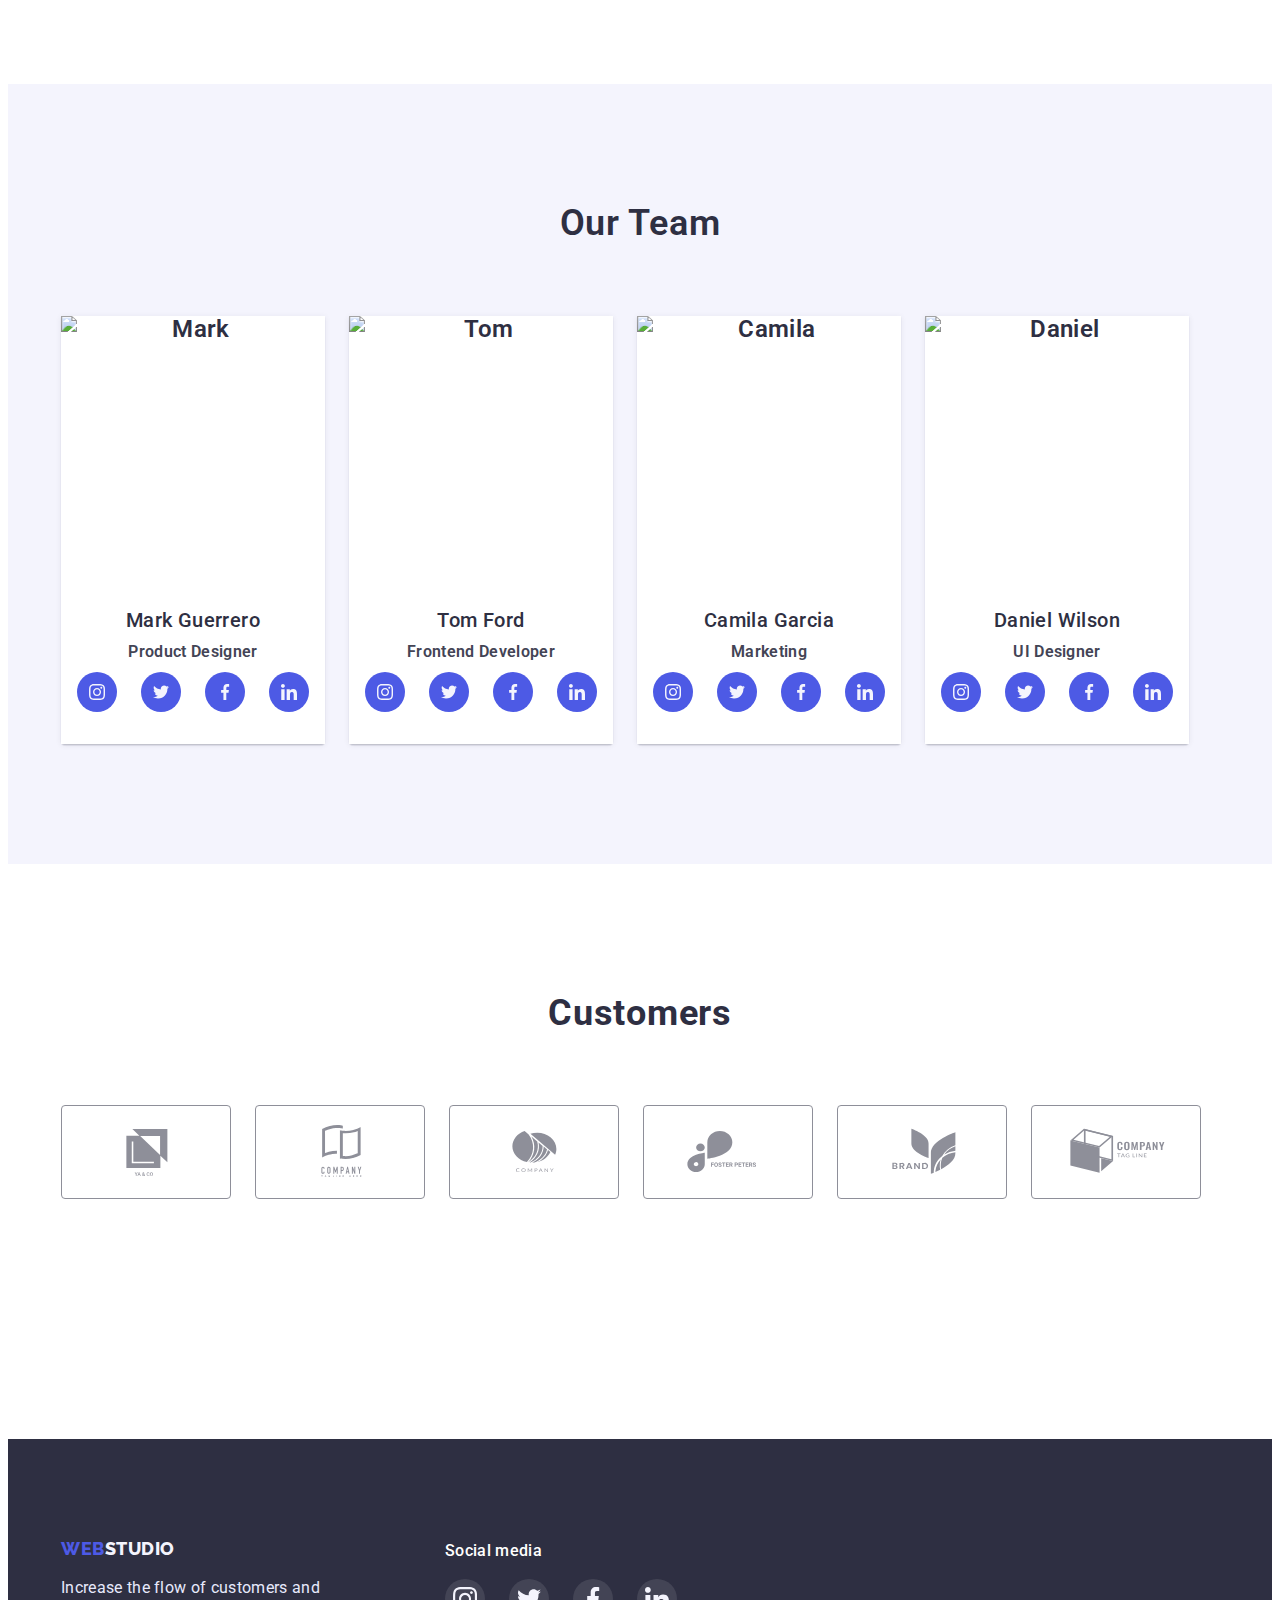
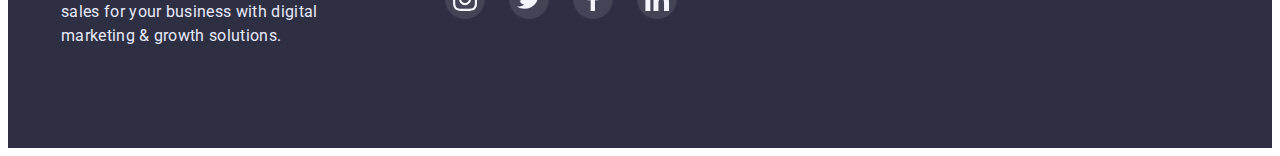
==== commit 7cab6d3d: "commit" ====
--- a/index.html
+++ b/index.html
@@ -34,8 +34,8 @@
         </nav>
 
 <ul class="header-after-list list">
-<li><a class="header-tel link" href="mailto:info@devstudio.com">info@devstudio.com</a></li>
-<li><a class="header-mail link" href="tel:++11(000)1111111">+11 (000) 111-11-11</a></li>
+<li><a class="header-mail link" href="mailto:info@devstudio.com">info@devstudio.com</a></li>
+<li><a class="header-tel link" href="tel:++11(000)1111111">+11 (000) 111-11-11</a></li>
 </ul>
     </div>
 </header>
@@ -47,65 +47,67 @@
 </div>
 </section>
 <section class="about">
-<div class="container">
-<ul class="about-list list">
-<li class="about-item">
-    <div class="features-icon">
-        <svg class="icon" 
-        Width="64"
-        Height="64"
-        >
-        <use href="./images/icons.svg#icon-antenna1" ></use>
-        </svg>
-    </div>
-<h3 class="about-strategy">Strategy</h3>
-<P class="about-after-strategy">Our goal is to identify the business
-problem to walk away with the perfect and creative solution. </P>
-</li>
-<li class="about-item">
-    <div class="features-icon">
-        <svg class="icon"Width="61.22"
-        Height="64">
-        <use href="./images/icons.svg#icon-clock" ></use>
-        
-        </svg>
-    </div>
-<h3 class="about-punctuality">Punctuality</h3>
-<P class="about-after-punctuality">Bring the key message to the brand's audience for the best price within the shortest possible time.</P>
-</li>
-<li class="about-item">
-    <div class="features-icon">
-        <svg class="icon"Width="64"
-        Height="49.09">
-        <use href="./images/icons.svg#icon-diagram">
-</use>
-        </svg>
-    </div> 
-<h3 class="about-diligence">Diligence</h3>
-<p class="about-after-diligence">Research and confirm brands that present the strongest digital growth opportunities and minimize risk.</p>
-</li>
-<li class="about-item">
-    <div class="features-icon">
-        <svg class="icon" height="55.46"
-        width="50.13">
-        <use href="./images/icons.svg#icon-astronaut" >
-</use>
-        </svg>
-<h3 class="about-technologies">Technologies</h3>
-<P class="about-after-technologies">Design practice focused on digital experiences. We bring forth a deep passion for problem-solving.</P>
-</li>
-</ul>
-</div>
-</section>
+    <div class="container">
+        <ul class="about-icon list">
+            <li class="about-items">
+                <div class="about-picture">
+                    <svg class="icon-picture" width="64" height="64">
+                        <use href="./images/icons.svg#icon-antenna1"></use>
+                    </svg>
+                </div>
+            </li>
+            <li class="about-items">
+                <div class="about-picture">
+                    <svg class="icon-picture" width="64" height="64">
+                        <use href="./images/icons.svg#icon-clock"></use>
+                    </svg>
+                </div>
+            </li>
+            <li class="about-items">
+                <div class="about-picture">
+                    <svg class="icon-picture" width="64" height="64">
+                        <use href="./images/icons.svg#icon-diagram"></use>
+                    </svg>
+                </div>
+            </li>
+            <li class="about-items">
+                <div class="about-picture">
+                    <svg class="icon-picture" width="64" height="64">
+                        <use href="./images/icons.svg#icon-astronaut"></use>
+                    </svg>
+                </div>
+            </li>
+            </ul>
+            <ul class="about-text list">
+            <li class="about-text-item">
+                <h3 class="about-text">Strategy</h3>
+                <p class="about-after-text">Our goal is to identify the business problem to walk away with the perfect and creative solution. </p>
+            </li>
+            <li class="about-text-item">
+                <h3 class="about-text">Punctuality</h3>
+                <p class="about-after-text">Bring the key message to the brand's audience for the best price within the shortest possible time.</p>
+            </li>
+            <li class="about-text-item">
+                <h3 class="about-text">Diligence</h3>
+                <p class="about-after-text">Research and confirm brands that present the strongest digital growth opportunities and minimize risk.</p>
+            </li>
+            <li class="about-text-item">
+                <h3 class="about-text">Technologies</h3>
+                <p class="about-after-text">Design practice focused on digital experiences. We bring forth a deep passion for problem-solving.</p>
+            </li>
+        </ul>
+    </div>
+</section>
+
 <section class="work">
     <div class="container">
 <h2 class="work-title">What are we doing</h2>
 <ul class="work-list list">
 <li class="work-item">
 <img src="./images/comp.jpg" alt="computer" width="360" height="300"/></li>
-<li>
+<li class="work-item">
 <img src="./images/watch.jpg" alt="WhatsApp" width="360" height="300"/></li>
-<li>
+<li class="work-item">
 <img src="./images/tel.jpg" alt="telephone" width="360" height="300"/></li>
 </ul>
 </div>
@@ -114,34 +116,35 @@
     <div class="container">
 <h2 class="team-title">Our Team</h2>
 <ul class="team-list list">
-<li class="team-item"><img src="./images/markguerrero.jpg" alt="mark" width="264" height="260"/>
+<li class="team-item">
+<img src="./images/markguerrero.jpg" alt="mark" width="264" height="260"/>
 <div class="card-content">
     <h3 class="team-designer">Mark Guerrero</h3>
-<p class="team-designer-text">Product Designer</p>
+<p class="team-text">Product Designer</p>
     <ul class="team-soc-list list">
     <li class="team-soc-item">
-    <a href="" class="team-soc-link link">
+    <a class="team-soc-link link" href="https://www.instagram.com/">
     <svg class="team-soc-icon" width="16" height="16">
         <use href="./images/icons.svg#icon-instagram" ></use>
     </svg>
     </a>
     </li>
     <li class="team-soc-item">
-    <a href="" class="team-soc-link link">
+    <a class="team-soc-link link" href="https://twitter.com/">
         <svg class="team-soc-icon"width="16" height="16">
             <use href="./images/icons.svg#icon-twitter"></use>
         </svg>
     </a>
 </li>
     <li class="team-soc-item">
-    <a href="" class="team-soc-link link">
+        <a class="team-soc-link link" href="https://facebook.com//">
         <svg class="team-soc-icon" width="16" height="16">
             <use href="./images/icons.svg#icon-facebook"></use>
         </svg>
     </a>
 </li>
     <li class="team-soc-item">
-    <a href="" class="team-soc-link link">
+        <a class="team-soc-link link" href="https://www.linkedin.com/">
         <svg class="team-soc-icon" width="16" height="16">
             <use href="./images/icons.svg#icon-linkedin"></use>
         </svg>
@@ -152,32 +155,32 @@
 </li>
 <li class="team-item"><img src="./images/tom.jpg" alt="tom" width="264" height="260"/>
 <div class="card-content">
-    <h3 class="team-developer">Tom Ford</h3>
-<p class="team-developer-text">Frontend Developer</p>
+    <h3 class="team-designer">Tom Ford</h3>
+<p class="team-text">Frontend Developer</p>
 <ul class="team-soc-list list">
     <li class="team-soc-item">
-    <a href="" class="team-soc-link link">
+        <a class="team-soc-link link" href="https://www.instagram.com/">
     <svg class="team-soc-icon"width="16" height="16">
         <use href="./images/icons.svg#icon-instagram" ></use>
     </svg>
     </a>
     </li>
     <li class="team-soc-item">
-    <a href="" class="team-soc-link link">
+        <a class="team-soc-link link" href="https://twitter.com/">
         <svg class="team-soc-icon" width="16" height="16">
             <use href="./images/icons.svg#icon-twitter"></use>
         </svg>
     </a>
 </li>
     <li class="team-soc-item">
-    <a href="" class="team-soc-link link">
+        <a class="team-soc-link link" href="https://facebook.com//">
         <svg class="team-soc-icon"width="16" height="16">
             <use href="./images/icons.svg#icon-facebook"></use>
         </svg>
     </a>
 </li>
     <li class="team-soc-item">
-    <a href="" class="team-soc-link link">
+        <a class="team-soc-link link" href="https://www.linkedin.com/">
         <svg class="team-soc-icon"width="16" height="16">
             <use href="./images/icons.svg#icon-linkedin"></use>
         </svg>
@@ -188,32 +191,32 @@
 </li>
 <li class="team-item"><img src="./images/camila.jpg" alt="camila" width="264" height="260"/>
 <div class="card-content">
-    <h3 class="team-marketing">Camila Garcia</h3>
-<p class="team-marketing-text">Marketing</p>
+    <h3 class="team-designer">Camila Garcia</h3>
+<p class="team-text">Marketing</p>
 <ul class="team-soc-list list">
     <li class="team-soc-item">
-    <a href="" class="team-soc-link link">
+        <a class="team-soc-link link" href="https://www.instagram.com/">
     <svg class="team-soc-icon" width="16" height="16">
         <use href="./images/icons.svg#icon-instagram" ></use>
     </svg>
     </a>
     </li>
     <li class="team-soc-item">
+        <a class="team-soc-link link" href="https://twitter.com/">
+        <svg class="team-soc-icon" width="16" height="16">
+            <use href="./images/icons.svg#icon-twitter"></use>
+        </svg>
+    </a>
+    </li>
+    <li class="team-soc-item">
     <a href="" class="team-soc-link link">
         <svg class="team-soc-icon" width="16" height="16">
-            <use href="./images/icons.svg#icon-twitter"></use>
-        </svg>
-    </a>
-    </li>
-    <li class="team-soc-item">
-    <a href="" class="team-soc-link link">
-        <svg class="team-soc-icon" width="16" height="16">
             <use href="./images/icons.svg#icon-facebook"></use>
         </svg>
     </a>
     </li>
     <li class="team-soc-item">
-    <a href="" class="team-soc-link link">
+        <a class="team-soc-link link" href="https://www.linkedin.com/">
         <svg class="team-soc-icon"width="16" height="16">
             <use href="./images/icons.svg#icon-linkedin"></use>
         </svg>
@@ -225,32 +228,32 @@
 </li>
 <li class="team-item"><img src="./images/daniel.jpg" alt="daniel" width="264" height="260"/>
 <div class="card-content">
-    <h3 class="team-ul">Daniel Wilson</h3>
-<p class="team-ul-text">UI Designer</p>
+    <h3 class="team-designer">Daniel Wilson</h3>
+<p class="team-text">UI Designer</p>
 <ul class="team-soc-list list">
     <li class="team-soc-item">
-    <a href="" class="team-soc-link link">
+        <a class="team-soc-link link" href="https://www.instagram.com/">
     <svg class="team-soc-icon"width="16" height="16">
         <use href="./images/icons.svg#icon-instagram" ></use>
     </svg>
     </a>
     </li>
     <li class="team-soc-item">
-    <a href="" class="team-soc-link link">
+        <a class="team-soc-link link" href="https://twitter.com/">
         <svg class="team-soc-icon"width="16" height="16">
             <use href="./images/icons.svg#icon-twitter"></use>
         </svg>
     </a>
     </li>
     <li class="team-soc-item">
-    <a href="" class="team-soc-link link">
+        <a class="team-soc-link link" href="https://facebook.com//">
         <svg class="team-soc-icon"width="16" height="16">
             <use href="./images/icons.svg#icon-facebook"></use>
         </svg>
     </a>
     </li>
     <li class="team-soc-item">
-    <a href="" class="team-soc-link link">
+        <a class="team-soc-link link" href="https://www.linkedin.com/">
         <svg class="team-soc-icon"width="16" height="16">
             <use href="./images/icons.svg#icon-linkedin"></use>
         </svg>
@@ -268,42 +271,42 @@
         <h2 class="customers-title">Customers</h2>
     <ul class="customers-list list">
         <li class="customers-item">
-        <a href="" class="customers-link link">
+            <a class="customers-link" href="#">
             <svg class="customers-icon" width="104" height="56">
             <use href="./images/icons.svg#icon-Logo1"></use>
             </svg>
         </a>
         </li>
         <li class="customers-item">
-        <a href="" class="customers-link link">
+            <a class="customers-link" href="#">
             <svg class="customers-icon" width="104" height="56">
             <use href="./images/icons.svg#icon-Logo2"></use>
             </svg>
         </a>
         </li>
         <li class="customers-item">
-        <a href="" class="customers-link link">
+            <a class="customers-link" href="#">
             <svg class="customers-icon" width="104" height="56">
             <use href="./images/icons.svg#icon-Logo3"></use>
             </svg>
         </a>
         </li>
         <li class="customers-item">
-        <a href="" class="customers-link link">
+            <a class="customers-link" href="#">
             <svg class="customers-icon" width="104" height="56">
             <use href="./images/icons.svg#icon-Logo4"></use>
             </svg>
         </a>
         </li>
         <li class="customers-item">
-        <a href="" class="customers-link link">
+            <a class="customers-link" href="#">
             <svg class="customers-icon" width="104" height="56">
                 <use href="./images/icons.svg#icon-Logo5"></use>
             </svg>
         </a>
         </li>
         <li class="customers-item">
-        <a href="" class="customers-link link">
+            <a class="customers-link" href="#">
             <svg class="customers-icon" width="104" height="56">
             <use href="./images/icons.svg#icon-Logo6"></use>
             </svg>
@@ -326,28 +329,29 @@
 <h3 class="soc-tex">Social media</h3>
 <ul class="soc-list list">
     <li class="soc-item">
-        <a href=""class="soc-link link">
+        <a class="soc-link" href="https://www.instagram.com/">
+
             <svg class="soc-icon" width="24px" height="24px">
                 <use href="./images/icons.svg#icon-instagram"></use>
             </svg>
         </a>
     </li>
     <li class="soc-item">
-        <a href=""class="soc-link link">
+        <a class="soc-link" href="https://twitter.com/">
             <svg class="soc-icon" width="24px" height="24px">
                 <use href="./images/icons.svg#icon-twitter"></use>
             </svg>
         </a>
     </li>
     <li class="soc-item">
-        <a href=""class="soc-link link">
+        <a class="soc-link" href="https://facebook.com/">
             <svg class="soc-icon" width="24px" height="24px">
                 <use href="./images/icons.svg#icon-facebook"></use>
             </svg>
         </a>
     </li>
     <li class="soc-item">
-        <a href=""class="soc-link link">
+        <a class="soc-link" href="https://www.linkedin.com/">
             <svg class="soc-icon" width="24px" height="24px">
                 <use href="./images/icons.svg#icon-linkedin"></use>
             </svg>
--- a/css/styles.css
+++ b/css/styles.css
@@ -1,6 +1,8 @@
 :root {
 
     --typical-lh: 1.5;
+    --hov-foc-cubic: cubic-bezier(0.4, 0, 0.2, 1);
+    --time-animation: 250ms;
 }
 
 p,
@@ -53,11 +55,10 @@
 .header > .container {
     display: flex;
     align-items: center;
-
-    width: 100%;
-
-}
-
+}
+.header-navigation{
+    /* padding-right: 332px; */
+}
 .header-link{
     transition: color 250ms cubic-bezier(0.4, 0, 0.2, 1);
 }
@@ -72,7 +73,6 @@
 letter-spacing: 0.03em;
 text-transform: uppercase;
 color: #4D5AE5;
-padding-left: 156px;
 }
 
 .header-studio {
@@ -121,8 +121,10 @@
 line-height: 1.5;
 letter-spacing: 0.02em;
 color: #2E2F42;
-transition: color 250ms cubic-bezier(0.4, 0, 0.2, 1);
 position: relative;
+transition-property: color;
+transition-duration: var(--time-animation);
+transition-timing-function: var(--hov-foc-cubic);
 }
 .header-link.current::after{
     content: '';
@@ -141,25 +143,19 @@
     gap: 40px;
 
 }
+.header-mail,
 .header-tel {
     font-size: 16px;
     line-height: 1.5;
     letter-spacing: 0.02em;
     color: #434455;
-    transition: color 250ms cubic-bezier(0.4, 0, 0.2, 1);
+    transition-property: color;
+    transition-duration: var(--time-animation);
+    transition-timing-function: var(--hov-foc-cubic);
     }
 .header-tel:hover{
     color: #404BBF;
 }
-.header-mail {
-font-size: 16px;
-line-height: 1.5;
-letter-spacing: 0.02em;
-color: #434455;
-padding-right: 156px;
-transition: color 250ms cubic-bezier(0.4, 0, 0.2, 1);
-}
-
 .header-mail:hover{
     color: #404BBF;
 }
@@ -211,125 +207,71 @@
 margin-top: 48px;
 border: 1px transparent;
 border-radius: 4px;
-transition: color 250ms cubic-bezier(0.4, 0, 0.2, 1), background-color 2500ms cubic-bezier(0.4, 0, 0.2, 1)
-
+transition-property: background-color;
+transition-duration: var(--time-animation);
+transition-timing-function: var(--hov-foc-cubic);
 }
 .hero-btn:hover{
     background-color: #404BBF;
 }
 
-/* --------About--------- */
-.about-list {
-}
-.list {
-    display:flex;
+/* /* --------About---------  */
+
+
+.about {
+    display: flex;
+    justify-content: space-between;
+    margin: 0 auto;
+}
+.about-item {
+    display: flex;
+    justify-content: space-between;
+    gap: 24px; 
+}
+.about-text-item {
+    width: 264px;
+}   
+.about-icon {
+    padding-top: 120px;
+    display: flex;
+    justify-content: space-between;
+    align-items: center;
     gap: 24px;
 }
-
-.about {
-    width: 100%;
-
-padding-top: 120px;
-}
-
-.about-item {
-    flex-basis: calc((100%-3*24px)/4);
-    }
-.features-icon{
-    
+.about-picture{
+    width: 264px;
+    height: 112px;
+    display: flex;
+    align-items: center;
     justify-content: center;
-    align-items: center;
-
-
-}
-
-.icon {
-    height: 112px;
-    width: 264px;
+    margin-bottom: 8px;
+    background-color: #F4F4FD;
     border-radius: 4px;
-    background: #F4F4FD;
-    margin-bottom: 8px; 
-
-}
-.about-strategy {
+}
+.about-text{
+    display: flex;
+    gap: 24px;
+}
+.about-text {
+    font-weight: 500;
+    font-size: 20px;
+    line-height: 1.2;
+    letter-spacing: 0.02em;
+    color: #2E2F42;
+    padding-bottom: 8px;
+}
+
+.about-after-text {
 font-family: 'Roboto';
 font-style: normal;
-font-weight: 500;
-font-size: 20px;
-line-height: 1.2;
-letter-spacing: 0.02em;
-color: #2E2F42;
-margin-bottom: 8px;
-
-}
-.about-after-strategy {
-
-font-size: 16px;
-line-height:1.5;
-letter-spacing: 0.02em;
-color: #434455;
-max-width: 264px;
-
-}
-.about-item {
-}
-.about-punctuality {
-font-family: 'Roboto';
-font-style: normal;
-font-weight: 500;
-font-size: 20px;
-line-height: 1.2;
-letter-spacing: 0.02em;
-color: #2E2F42;
-margin-bottom: 8px;
-
-}
-.about-after-punctuality {
-
-font-size: 16px;
-line-height: 1.5;
-letter-spacing: 0.02em;
-color: #434455;
-max-width: 264px;
-}
-.about-diligence {
-    font-family: 'Roboto';
-font-style: normal;
-font-weight: 500;
-font-size: 20px;
-line-height: 1.2;
-letter-spacing: 0.02em;
-color: #2E2F42;
-margin-bottom: 8px;
-}
-.about-after-diligence {
-
-font-size: 16px;
-line-height:var(--typical-lh);
-letter-spacing: 0.02em;
-color: #434455;
-max-width: 264px;
-}
-.about-technologies {
-    font-family: 'Roboto';
-font-style: normal;
-font-weight: 500;
-font-size: 20px;
-line-height: 1.2;
-letter-spacing: 0.02em;
-color: #2E2F42;
-margin-bottom: 8px;
-}
-.about-after-technologies {
-
-font-size: 16px;
-line-height:var(--typical-lh);
-letter-spacing: 0.02em;
-color: #434455;
-max-width: 264px;
-}
+font-weight: 400;
+font-size: 16px;
+line-height: 1.5;
+letter-spacing: 0.02em;
+color: #434455;}
 
 /* --------Work--------- */
+
 .work {padding-top: 120px;
     padding-bottom: 120px;
 }
@@ -349,16 +291,21 @@
 }
 .work-list {
     display: flex;
+    gap: 24px;
 }
 .work-item {
+    box-shadow: 0px 1px 6px rgba(46, 47, 66, 0.08), 0px 1px 1px rgba(46, 47, 66, 0.16), 0px 2px 1px rgba(46, 47, 66, 0.08);
+    border-radius: 0px 0px 4px 4px;
+    background-color: #FFFFFF;
+    transition-property: border-radius;
+    transition-duration: var(--time-animation);
+    transition-timing-function: var(--hov-foc-cubic);
 }
 
 
 /* -----------Team--------- */
 
 .team {
-    display: flex;
-    gap: 24px;
     padding-top: 120px;
     padding-bottom: 120px;
     background-color:#F4F4FD;
@@ -376,65 +323,67 @@
 margin-bottom: 72px;
 }
 .team-list {
-}
-.list {
-}
-.team-item {box-shadow: 0px 1px 6px rgba(46, 47, 66, 0.08), 0px 1px 1px rgba(46, 47, 66, 0.16), 0px 2px 1px rgba(46, 47, 66, 0.08);
+    display: flex;
+    text-align: center;
+    margin-top: 72px;
+    gap: 24px;
+    font-weight: 600;
+    font-size: 24px;
+    line-height: 1.1;
+    letter-spacing: 0.02em;
+    text-transform: capitalize;
+    color: #2E2F42;
+}
+
+.team-item {
+    box-shadow: 0px 1px 6px rgba(46, 47, 66, 0.08), 0px 1px 1px rgba(46, 47, 66, 0.16), 0px 2px 1px rgba(46, 47, 66, 0.08);
+    border-radius: 0px 0px 4px 4px;
+    background-color: #FFFFFF;
+    transition-property: border-radius;
+    transition-duration: var(--time-animation);
+    transition-timing-function: var(--hov-foc-cubic);
+}
+.team-item:hover,
+.team-item:focus{
+    border-radius: 0px 0px 4px 4px;
 }
 .card-content{
     padding: 32px 0 32px 0;
     background: #FFFFFF;
 }
 
-.card-content{
-    padding: 32px 0 32px 0;
-}
-.card-list{
-    
-    padding-top: 32px ;
-    padding-bottom: 32px ;
-}
 .team-soc-list {
     display: flex;
-    align-items: center;
-    justify-content: center;
-
-
-
-}
-.team-soc-item {
-    width: 40px;
-    height: 40px;
-    background-color: #4D5AE5;
-    border-radius: 50%;
-    transition: color 250ms cubic-bezier(0.4, 0, 0.2, 1);
-}
-    
-
-.team-soc-link{
-    width: 100%;
-    height: 100%;
-display: flex;
     align-items: center;
     justify-content: center;
     gap: 24px;
-    list-style: none;
-    transition: transform 250ms cubic-bezier(0.4, 0, 0.2, 1);}
+}
+.team-soc-item {
+    width: 40px;
+    height: 40px;    
+}
+    
+
+.team-soc-link{
+    display: flex;
+    align-items: center;
+    justify-content: center;
+    width: 100%;
+    height: 100%;
+    background-color: #4D5AE5;
+    border-radius: 50%; 
+    transition-property: background-color;
+    transition-duration: var(--time-animation);
+    transition-timing-function: var(--hov-foc-cubic);
+}
 
 .team-soc-icon{
 fill: #F4F4FD;
-
-}
-.team-soc-icon:hover{
-    fill:;
-}
-.team-soc-link:hover{
+}
+
+.team-soc-link:hover,
+.team-soc-link:focus {
     background-color: #404BBF;
-    border-radius: 50%;
-}
-.team-soc-link:focus{
-    background-color: #404BBF;
-    border-radius: 50%;
 }
 
     .team-designer {
@@ -448,165 +397,81 @@
 color: #2E2F42;
 margin-bottom: 8px;
 }
-.team-designer-text {
-
+.team-text {
 font-size: 16px;
 line-height: 1.5;
 text-align: center;
 letter-spacing: 0.02em;
 color: #434455;
 margin-bottom: 8px;
-
-}
-
-.team-developer {
-    font-family: 'Roboto';
-font-style: normal;
-font-weight: 500;
-font-size: 20px;
-line-height: 1.2;
-text-align: center;
-letter-spacing: 0.02em;
-color: #2E2F42;
-
-margin-bottom: 8px;
-}
-.team-developer-text {
-font-size: 16px;
-line-height: 1.5;
-text-align: center;
-letter-spacing: 0.02em;
-color: #434455;
-
-margin-bottom: 8px;
-}
-.team-marketing {
-    font-family: 'Roboto';
-font-style: normal;
-font-weight: 500;
-font-size: 20px;
-line-height: 1.2;
-text-align: center;
-letter-spacing: 0.02em;
-color: #2E2F42;
-
-margin-bottom: 8px;
-}
-.team-marketing-text {
-
-    font-size: 16px;
-    line-height: 1.5;
-    text-align: center;
-    letter-spacing: 0.02em;
-    color: #434455;
-    
-    margin-bottom: 8px;
-    }
-.team-ul {
-    font-family: 'Roboto';
-font-style: normal;
-font-weight: 500;
-font-size: 20px;
-line-height: 1.2;
-text-align: center;
-letter-spacing: 0.02em;
-color: #2E2F42;
-margin-bottom: 8px;
-}
-.team-ul-text {
-
-font-size: 16px;
-line-height: 1.5;
-text-align: center;
-letter-spacing: 0.02em;
-color: #434455;
-margin-bottom: 8px;
-}
-
+}
+
+/* ---------------------customers---------------- */
 
 .customers {
-    padding-top: 130px;
-    padding-bottom: 120px;
-
-}
-.container {
-}
+padding-top: 130px;
+padding-bottom: 120px;
+}
+
 .customers-title{
-
+font-family: 'Roboto';
+font-style: normal;
+font-weight: 700;
 font-size: 36px;
-line-height: 1.11;
+line-height: 1.1;
 text-align: center;
 letter-spacing: 0.02em;
 text-transform: capitalize;
 color: #2E2F42;
-
-margin-bottom: 72px;
 }
 
 .customers-list {
-    display: flex;
-    gap: 24px;
-}
-.list {
-}
-.customers-item {
-    width: calc((100%-168px)/6);
-    height: 88px;
-    
-    }
+margin-top: 72px;
+margin-bottom: 120px;
+display: flex;
+text-align: center;
+margin-top: 72px;
+gap: 24px;
+}
+
+.customers-item{
+display: flex;
+fill: currentColor;
+}
+
 
 .customers-link {
-    width: 100%;
-    height: 100%;
-    border: 1px solid #8E8F99;
-    border-radius: 4px;
-    display: flex;
-    align-items: center;
-    justify-content: center;
-    transition: transform 250ms, cubic-bezier(0.4, 0, 0.2, 1)
-}
-    .customers-icon {
-        fill: #AFB1B8;
-    }
-
-.customers-link:hover .customers-icon,
-.customers-link:focus .customers-icon
-{
-    fill:#4D5AE5;
-}
-.customers-link:hover
-{border:1px solid #4D5AE5;
-}
-.customers-link:focus{
-    border:1px solid #4D5AE5;
-}
+padding: 16px 32px;
+border: 1px solid #8E8F99;
+border-radius: 4px;
+fill: #8e8f99;
+transition-property: border-color, fill;
+transition-duration: var(--time-animation);
+transition-timing-function: var(--hov-foc-cubic);
+}
+
+.customers-link:hover, 
+.customers-link:focus {
+border-color: #4D5AE5;
+fill: #4D5AE5;
+}
+
+
 
 
 
 /* -----------Footer------------ */
 
-    .footer {
-        padding-top: 100px;
-        padding-bottom: 100px;
-        background: #2E2F42;
+.footer {
+padding-top: 100px;
+padding-bottom: 100px;
+background: #2E2F42;
 }
 
 
 .footer-web {
 
-    font-family: 'Raleway';
-    font-style: normal;
-    font-weight: 800;
-    font-size: 18px;
-    line-height: 1.16;
-    display: flex;
-    align-items: center;
-    letter-spacing: 0.03em;
-    text-transform: uppercase;
-    color: #4D5AE5;
-}
-.footer-studio {
-    font-family: 'Raleway';
+font-family: 'Raleway';
 font-style: normal;
 font-weight: 800;
 font-size: 18px;
@@ -615,6 +480,18 @@
 align-items: center;
 letter-spacing: 0.03em;
 text-transform: uppercase;
+color: #4D5AE5;
+}
+.footer-studio {
+font-family: 'Raleway';
+font-style: normal;
+font-weight: 800;
+font-size: 18px;
+line-height: 1.16;
+display: flex;
+align-items: center;
+letter-spacing: 0.03em;
+text-transform: uppercase;
 color: #F4F4FD;
 }
 .footer-text {
@@ -624,17 +501,14 @@
 color: #E7E9FC;
 margin-top: 16px;
 max-width: 264px;
-
 }
 
 .footer>.container {display: flex;
-    gap: 120px;
-}
-.social{
-}
+gap: 120px;
+}
+
 .soc-tex {
-
-    font-family: 'Roboto';
+font-family: 'Roboto';
 font-style: normal;
 font-weight: 500;
 font-size: 16px;
@@ -644,95 +518,95 @@
 margin-bottom: 16px;
 }
 .soc-list {
-}
-.list {
-}
+display: flex;
+justify-content: center;
+gap: 24px;
+margin-top: 16px;
+}
+
 .soc-item {
-    width: 40px;
-    height: 40px;
-    background-color:rgba(255, 255, 255, 0.1);
-    border-radius: 50%;
-    
+width: 40px;
+height: 40px;
 }
 .soc-link {
-    width: 100%;
-    height: 100%;
-    display: flex;
-    align-items: center;
-    justify-content: center;
-    display: flex;
-    gap: 16px;
-    transition: transform 250ms cubic-bezier(0.4, 0, 0.2, 1);
-}
-.link {
-}
+display: flex;
+align-items: center;
+justify-content: center;
+width: 100%;
+height: 100%;
+background: rgba(255, 255, 255, 0.1);
+border-radius: 50%;
+transition-property: background-color;
+transition-duration: var(--time-animation);
+transition-timing-function: var(--hov-foc-cubic);
+}
+
 .soc-icon {
-    fill: #F4F4FD;
-
-}
-.soc-link:hover {
-    background: #31D0AA;
-    border-radius: 50%;
-}
+fill: #F4F4FD;
+
+}
+.soc-link:hover,
 .soc-link:focus {
-    background: #31D0AA;
-    border-radius: 50%;
-}
-
-.soc-icon:hover{
-    fill: ;
+background: #31D0AA;
 }
 
 
 /*---------------------backdrop--------------*/
 
 .backdrop{
-    width: 100%;
-    height: 100%;
-    background-color: rgba(17, 19, 25, 0.439);
-    position: fixed;
-    top: 0;
-    transition: opacity 250ms cubic-bezier(0.4, 0, 0.2, 1), 
-    visibility 250ms cubic-bezier(0.4, 0, 0.2, 1),
+width: 100%;
+height: 100%;
+background-color: rgba(17, 19, 25, 0.439);
+position: fixed;
+top: 0;
+opacity: 1;
+transition: opacity var(--time-animation) var(--hov-foc-cubic);
 }
 .modal{
-    position: absolute;
-    left: 50%;
-    top: 50%;
-    width: 408px;
-    min-height: 576px;
-    background-color:#FCFCFC;
-    box-shadow: 0px 1px 1px rgba(0, 0, 0, 0.14), 0px 1px 3px rgba(0, 0, 0, 0.12), 0px 2px 1px rgba(0, 0, 0, 0.2);
+position: absolute;
+left: 50%;
+top: 50%;
+width: 408px;
+min-height: 576px;
+background-color:#FCFCFC;
+box-shadow: 0px 1px 1px rgba(0, 0, 0, 0.14), 0px 1px 3px rgba(0, 0, 0, 0.12), 
+0px 2px 1px rgba(0, 0, 0, 0.2);
 border-radius: 4px;
 transform: translate(-50%, -50%) scale(1);
-transition: transform 250ms cubic-bezier(0.4, 0, 0.2, 1);
+transition: transform var(--time-animation) var(--hov-foc-cubic);
+}
+.backdrop.is-hidden {
+opacity: 0;
+pointer-events: none;
 }
 .backdrop.is-hidden.modal{
-    transform: translate(-50%, -50%) scale(0); 
+transform: translate(-50%, -50%) scale(0); 
 
 }
 .modal-close{
-    width: 24px;
-    height: 24px;
-    background: #E7E9FC;
+width: 24px;
+height: 24px;
+background: #E7E9FC;
 border: 1px solid rgba(0, 0, 0, 0.1);
 border-radius: 50%;
 position: absolute;
 right: 24px;
 top: 24px;
-
+transition-duration: var(--time-animation);
+transition-property: fill, background-color;
+transition-timing-function: var(--hov-foc-cubic);
 }
 .modal-icon{
-    width: 100%;
-    height: 100%;
-    display: flex;
-    align-items: center;
-    justify-content: center;
+width: 100%;
+height: 100%;
+display: flex;
+align-items: center;
+justify-content: center;
 }
 .is-hidden{
-    opacity: 0;
-    visibility:hidden ;
-    pointer-events: none;
+opacity:0;
+visibility:hidden ;
+pointer-events: none;
 }
 
 /* -----------PORTFOLIO-head------------ */
@@ -760,13 +634,13 @@
 }
 .header-portfolio{
     border-bottom: 1px solid #E7E9FC;
-    box-shadow: 0px 2px 1px rgba(46, 47, 66, 0.08), 0px 1px 1px rgba(46, 47, 66, 0.16), 0px 1px 6px rgba(46, 47, 66, 0.08);
+    box-shadow: 0px 2px 1px rgba(46, 47, 66, 0.08), 
+    0px 1px 1px rgba(46, 47, 66, 0.16), 0px 1px 6px rgba(46, 47, 66, 0.08);
 }
 
 .header-portfolio > .container {
     display: flex;
     align-items: center;
-    width: 100%;
 }
 .header-portfolio {
     padding-top: 24px;
@@ -793,7 +667,7 @@
 text-transform: uppercase;
 color: #4D5AE5;
 cursor: pointer;
-padding-left: 156px;
+
 
 }
 
@@ -824,6 +698,8 @@
     line-height: 1.5;
     letter-spacing: 0.02em;
     color: #4D5AE5;
+    display: flex;
+    gap: 40px;
 }
 .list {
 }
@@ -838,6 +714,7 @@
 letter-spacing: 0.02em;
 color: #2E2F42;
 position: relative;
+transition: color 250ms cubic-bezier(0.4, 0, 0.2, 1);
 }
 .header-portfolio-link.current::after{
     content: '';
@@ -850,6 +727,8 @@
     bottom: -28px;
 }
 .header-portfolio-after-list {
+    display: flex;
+    gap: 40px;
 
 }
 .header-portfolio-mail {
@@ -859,6 +738,7 @@
     letter-spacing: 0.02em;
     color: #434455;
     padding-left: 156px;
+    transition: color 250ms cubic-bezier(0.4, 0, 0.2, 1);
 }
 .header-portfolio-mail:hover{
     color: #404BBF;
@@ -869,8 +749,8 @@
 line-height: 1.5;
 letter-spacing: 0.02em;
 color: #434455;
-padding-right: 156px
-
+
+transition: color 250ms cubic-bezier(0.4, 0, 0.2, 1);
 }
 .header-portfolio-tel:hover{
     color: #404BBF;
@@ -969,7 +849,10 @@
     cursor: pointer;
     height: 48px;
     border: 1px solid #E7E9FC;
-    border-radius: 4px;}
+    border-radius: 4px;
+    transition: color 250ms cubic-bezier(0.4, 0, 0.2, 1), background-color 250ms cubic-bezier(0.4, 0, 0.2, 1)
+
+}
 .tab-web {
     display: flex;
 flex-direction: row;
@@ -991,6 +874,8 @@
 height: 48px;
 border: 1px solid #E7E9FC;
 border-radius: 4px;
+transition: color 250ms cubic-bezier(0.4, 0, 0.2, 1), background-color 250ms cubic-bezier(0.4, 0, 0.2, 1)
+
 }
 .tab-app {
     display: flex;
@@ -1012,6 +897,8 @@
 height: 48px;
 border: 1px solid #E7E9FC;
 border-radius: 4px;
+transition: color 250ms cubic-bezier(0.4, 0, 0.2, 1), background-color 250ms cubic-bezier(0.4, 0, 0.2, 1)
+
 }
 
 .tab-design {
@@ -1036,6 +923,8 @@
 height: 48px;
 border: 1px solid #E7E9FC;
 border-radius: 4px;
+transition: color 250ms cubic-bezier(0.4, 0, 0.2, 1), background-color 250ms cubic-bezier(0.4, 0, 0.2, 1)
+
 }
 .tab-marketing {
 display: flex;
@@ -1059,19 +948,22 @@
 height: 48px;
 border: 1px solid #E7E9FC;
 border-radius: 4px;
+transition: color 250ms cubic-bezier(0.4, 0, 0.2, 1), background-color 250ms cubic-bezier(0.4, 0, 0.2, 1)
+
 }
 
 .tab:hover,
 .tab:focus {
 color: #404BBF;
 }
-.card-list{
-    width: calc((100%-48)/3);
-}
+.set-card> .images-card{ 
+    flex-basis: calc((1134px-2*24px)/3);
+    }
+
 .set-card {
     display: flex;
     flex-wrap: wrap;
-    column-gap: 24px;
+    gap: 24px;
     row-gap: 24px;
 }
 .content-card {
@@ -1090,16 +982,26 @@
 }
 .card-list:hover {
     border: 0.5px solid #F4F4FD;
-    box-shadow: 0px 1px 6px rgba(46, 47, 66, 0.08), 0px 1px 1px rgba(46, 47, 66, 0.16), 0px 2px 1px rgba(46, 47, 66, 0.08);
-}
-
-.item-portfolio {
+    box-shadow: 0px 1px 6px rgba(46, 47, 66, 0.08), 0px 1px 1px rgba(46, 47, 66, 0.16),
+ 0px 2px 1px rgba(46, 47, 66, 0.08);
+}
+
+.text-portfolio {
     font-weight: 600;
     font-size: 20px;
     line-height: 1.2;
     letter-spacing: 0.02em;
     color: #2E2F42;
     }
+.text-after-portfolio{
+font-family: 'Roboto';
+font-style: normal;
+font-weight: 400;
+font-size: 16px;
+line-height: 1.5;
+letter-spacing: 0.02em;
+color: #434455;
+}
 .images-overley {
     position: relative;
     overflow: hidden;
@@ -1195,41 +1097,3 @@
 color: #FFFFFF;
 margin-bottom: 16px;
 }
-.social-list {
-}
-.list {
-}
-.social-item {
-    width: 40px;
-    height: 40px;
-    background-color:rgba(255, 255, 255, 0.1);
-    border-radius: 50%;
-    
-}
-.social-link {
-    width: 100%;
-    height: 100%;
-    display: flex;
-    align-items: center;
-    justify-content: center;
-    display: flex;
-    gap: 16px;
-    transition: transform 250ms cubic-bezier(0.4, 0, 0.2, 1);
-}
-.link {
-}
-.social-icon {
-    fill: #F4F4FD;;
-}
-.social-icon:hover{
-    fill:;
-}
-
-.social-link:hover{
-    background-color: #31D0AA;
-    border-radius: 50%;
-}
-.social-link:focus{
-    background-color: #31D0AA;
-    border-radius: 50%;
-}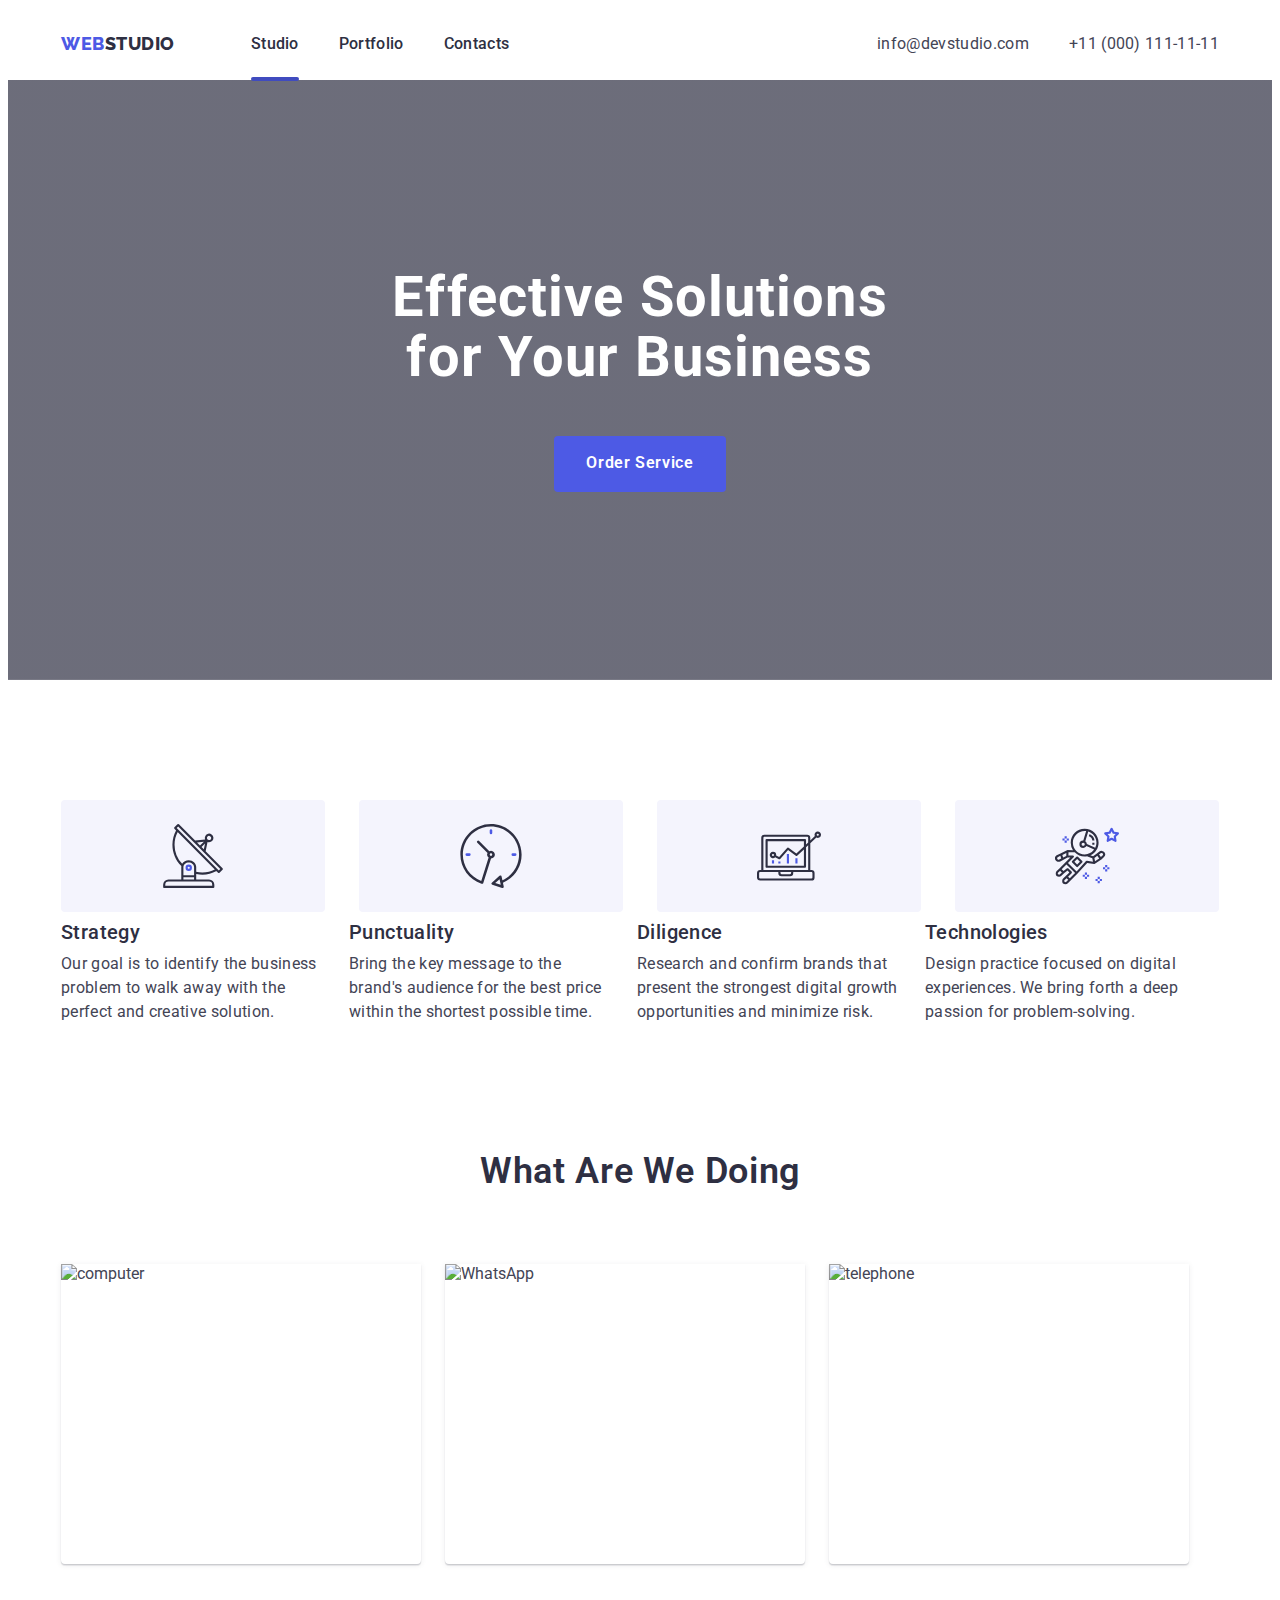
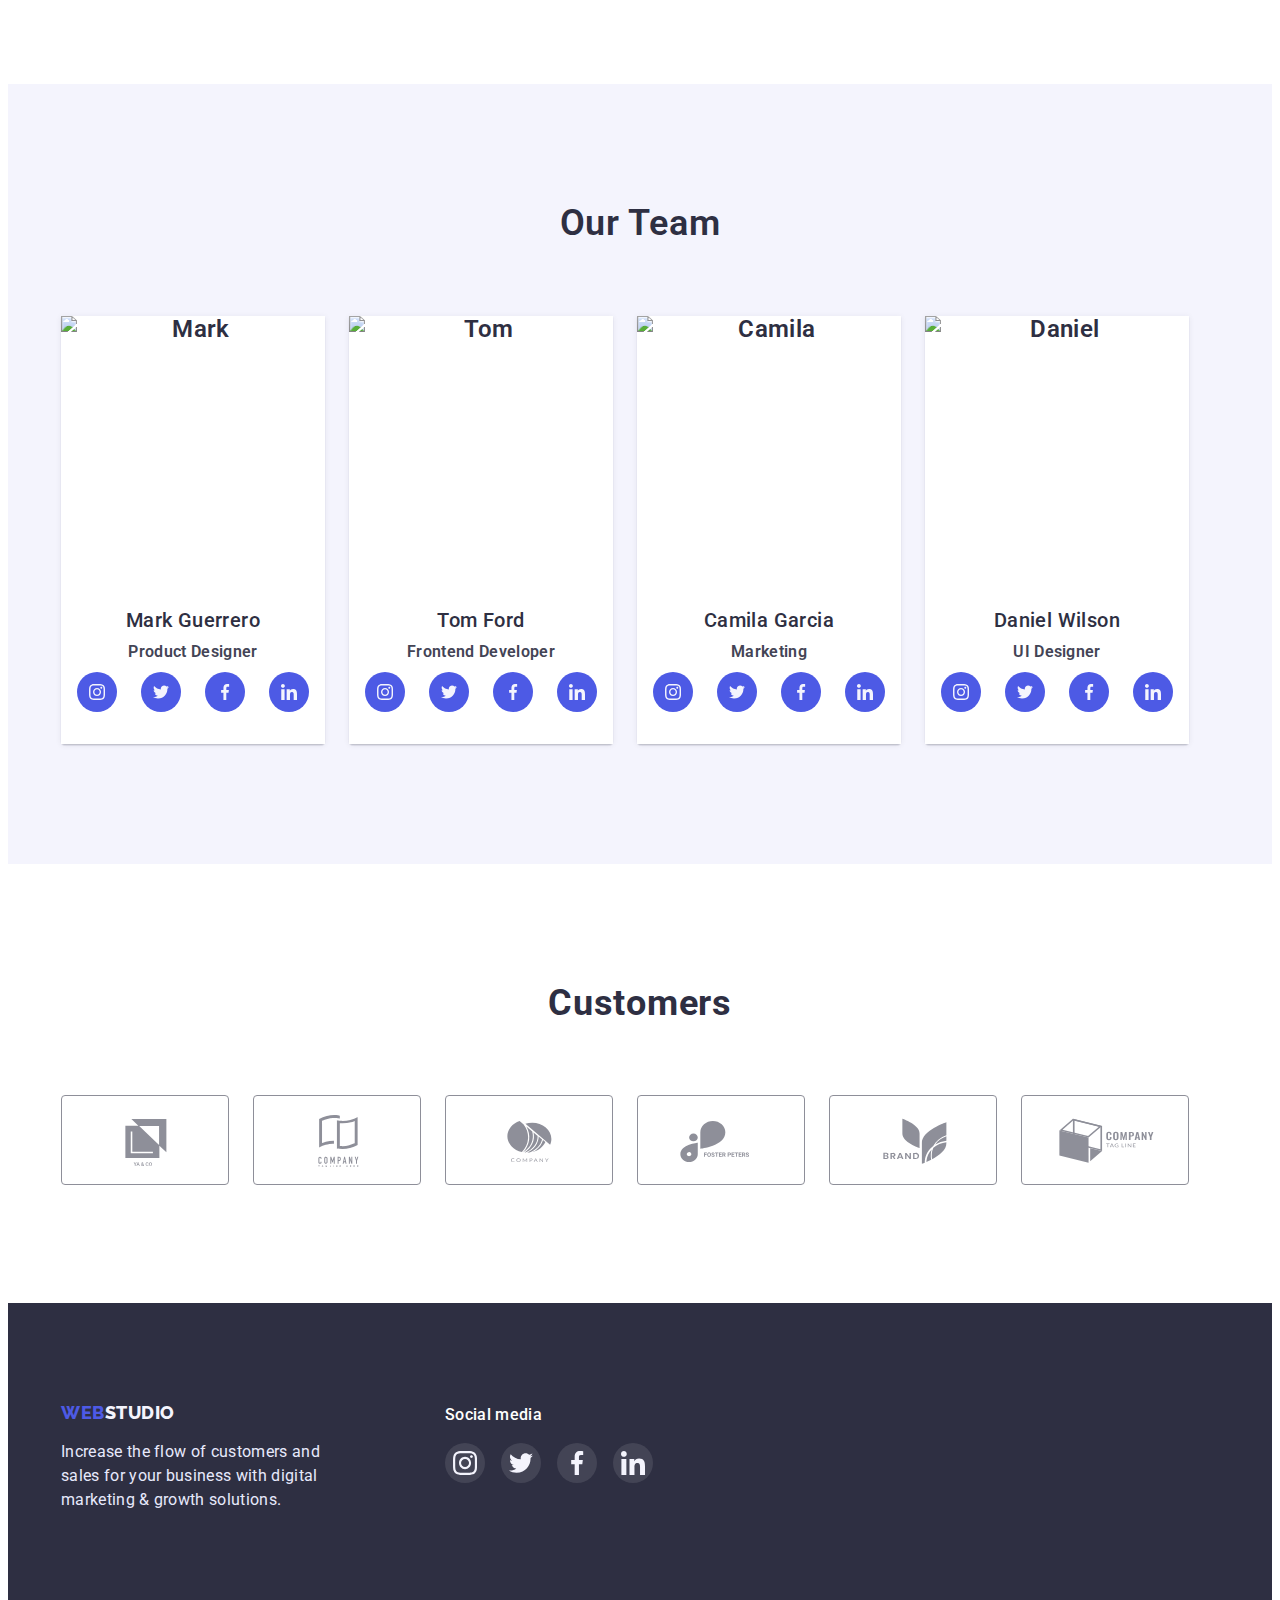
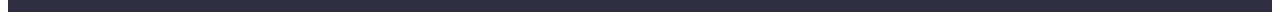
==== commit b070fec7: "commit" ====
--- a/index.html
+++ b/index.html
@@ -43,7 +43,7 @@
 <section class="hero">
     <div class="container">
 <h1 class="hero-title">Effective Solutions for Your Business</h1>
-<button type="button" class="hero-btn" data-modal-open>Order Service</button>
+<button class ="button"  data-modal-open>Order Service</button>
 </div>
 </section>
 <section class="about">
@@ -361,10 +361,10 @@
 </div>
 </div>
 </footer>
-<div class="backdrop is-hidden" data-modal>
+<div class="backdrop is-hidden" data-modal data-backdrop>
     <div class="modal">
-    <button type="button" class="modal-close"data-modal-close>
-        <svg class="modal-icon"width="8px" height="8px">
+    <button class="btn-close" data-modal-close>
+        <svg class="modal-icon" width="8px" height="8px">
             <use href="./images/icons.svg#icon-close"></use>
         </svg>
     </button>   
--- a/css/styles.css
+++ b/css/styles.css
@@ -90,7 +90,7 @@
 }
 .header-navigation {
     display: flex;
-    gap: 40px;
+    
     align-items: center;
     margin-right: auto;
 }
@@ -188,7 +188,7 @@
 }
 
 
-.hero-btn {
+.button {
 background-color: #4D5AE5;
 font-family: 'Roboto';
 font-weight: 600;
@@ -211,7 +211,7 @@
 transition-duration: var(--time-animation);
 transition-timing-function: var(--hov-foc-cubic);
 }
-.hero-btn:hover{
+.button:hover{
     background-color: #404BBF;
 }
 
@@ -409,7 +409,7 @@
 /* ---------------------customers---------------- */
 
 .customers {
-padding-top: 130px;
+padding-top: 120px;
 padding-bottom: 120px;
 }
 
@@ -427,21 +427,27 @@
 
 .customers-list {
 margin-top: 72px;
-margin-bottom: 120px;
+
 display: flex;
 text-align: center;
-margin-top: 72px;
 gap: 24px;
 }
 
 .customers-item{
 display: flex;
 fill: currentColor;
+Width:168px;
+Height:88px;
 }
 
 
 .customers-link {
-padding: 16px 32px;
+/* padding: 16px 32px; */
+width: 100%;
+height: 100%;
+display: flex;
+justify-content: center;
+align-items:center ;
 border: 1px solid #8E8F99;
 border-radius: 4px;
 fill: #8e8f99;
@@ -520,7 +526,7 @@
 .soc-list {
 display: flex;
 justify-content: center;
-gap: 24px;
+gap: 16px;
 margin-top: 16px;
 }
 
@@ -560,30 +566,33 @@
 position: fixed;
 top: 0;
 opacity: 1;
-transition: opacity var(--time-animation) var(--hov-foc-cubic);
-}
-.modal{
-position: absolute;
-left: 50%;
-top: 50%;
-width: 408px;
-min-height: 576px;
-background-color:#FCFCFC;
-box-shadow: 0px 1px 1px rgba(0, 0, 0, 0.14), 0px 1px 3px rgba(0, 0, 0, 0.12), 
-0px 2px 1px rgba(0, 0, 0, 0.2);
-border-radius: 4px;
-transform: translate(-50%, -50%) scale(1);
-transition: transform var(--time-animation) var(--hov-foc-cubic);
-}
+transition: opacity var(--time-animation), visibility var(--time-animation);
+}
+
 .backdrop.is-hidden {
 opacity: 0;
+visibility: hidden;
 pointer-events: none;
 }
 .backdrop.is-hidden.modal{
-transform: translate(-50%, -50%) scale(0); 
-
-}
-.modal-close{
+transform: translate(-50%, -50%) scale(1.4); 
+
+}
+
+.modal{
+    position: absolute;
+    left: 50%;
+    top: 50%;
+    width: 408px;
+    min-height: 576px;
+    background-color:#FCFCFC;
+    box-shadow: 0px 1px 1px rgba(0, 0, 0, 0.14), 0px 1px 3px rgba(0, 0, 0, 0.12), 
+    0px 2px 1px rgba(0, 0, 0, 0.2);
+    border-radius: 4px;
+    transform: translate(-50%, -50%) scale(1);
+    transition:  var(--time-animation) var(--hov-foc-cubic);
+    }
+.btn-close{
 width: 24px;
 height: 24px;
 background: #E7E9FC;
@@ -608,6 +617,12 @@
 visibility:hidden ;
 pointer-events: none;
 }
+.modal-icon{
+    content: "";
+}
+.modal > .btn-close {
+    position: absolute;
+    margin: 0;}
 
 /* -----------PORTFOLIO-head------------ */
 
